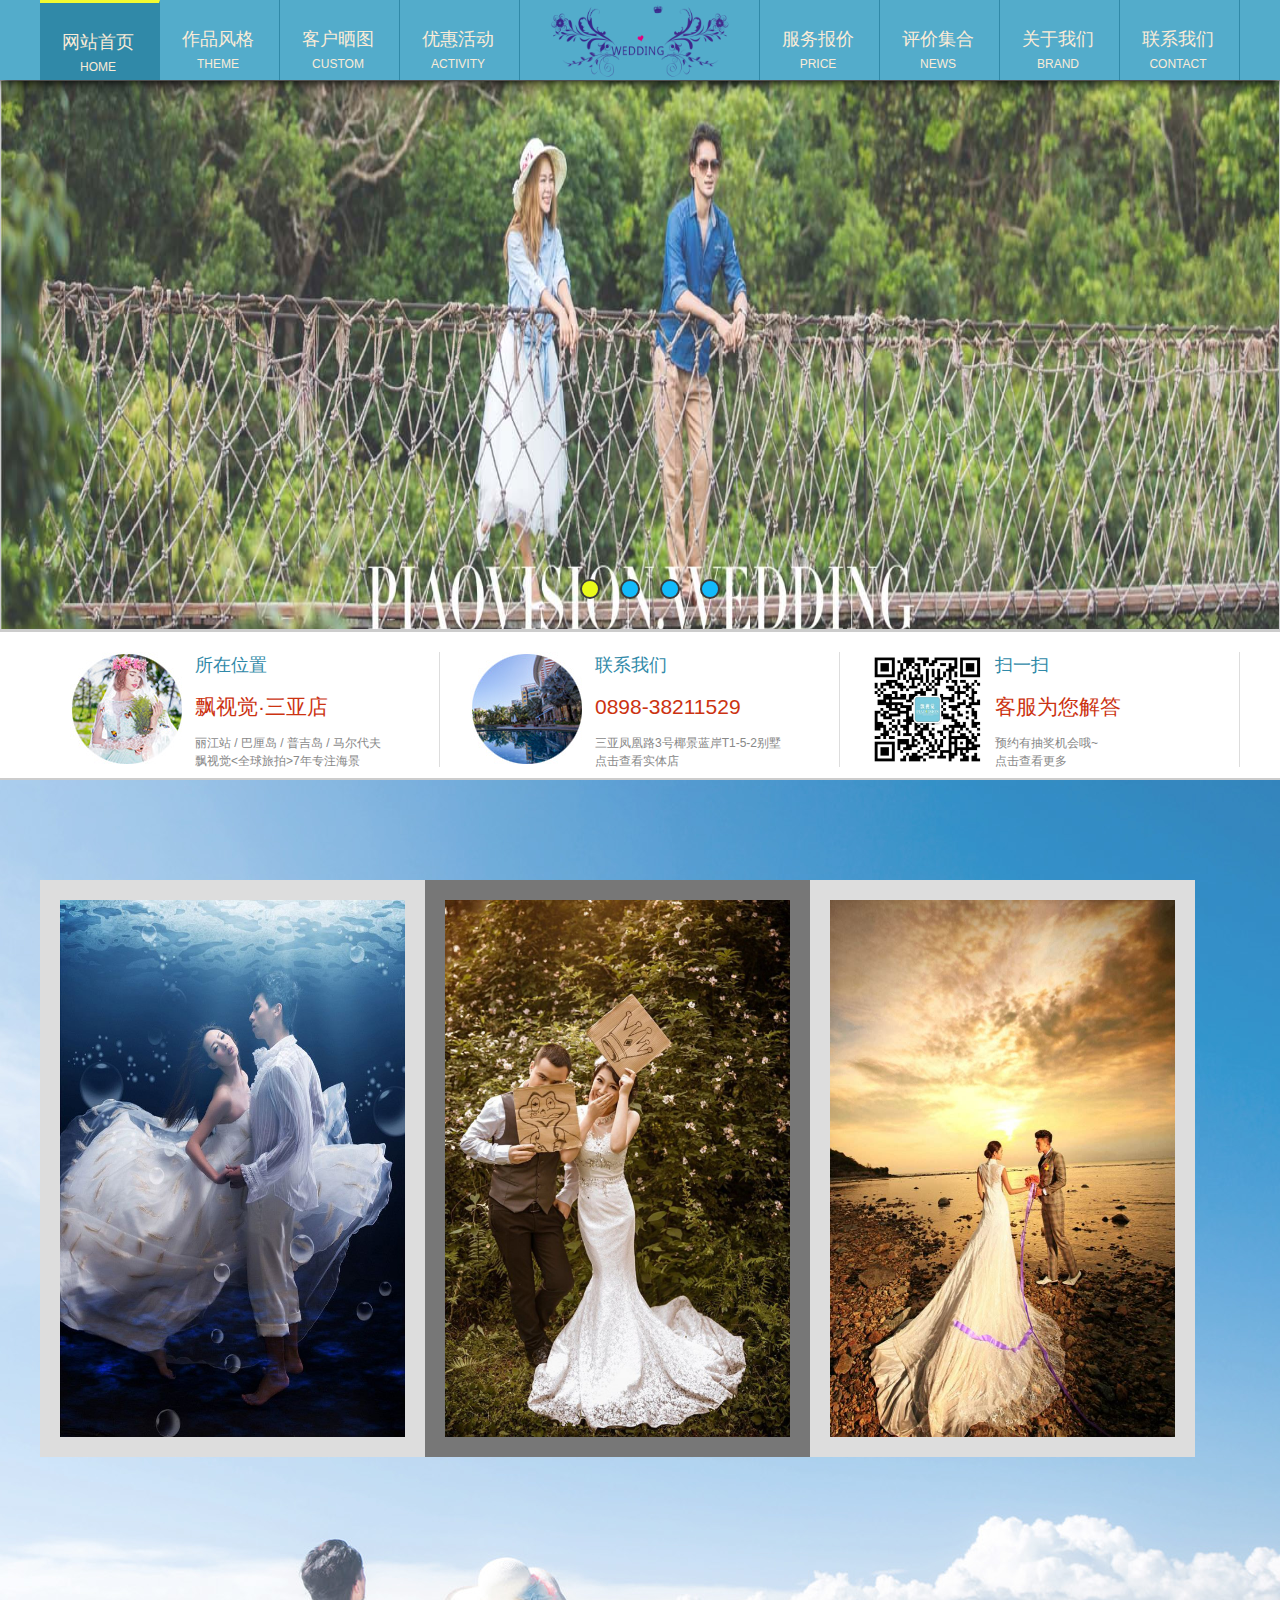
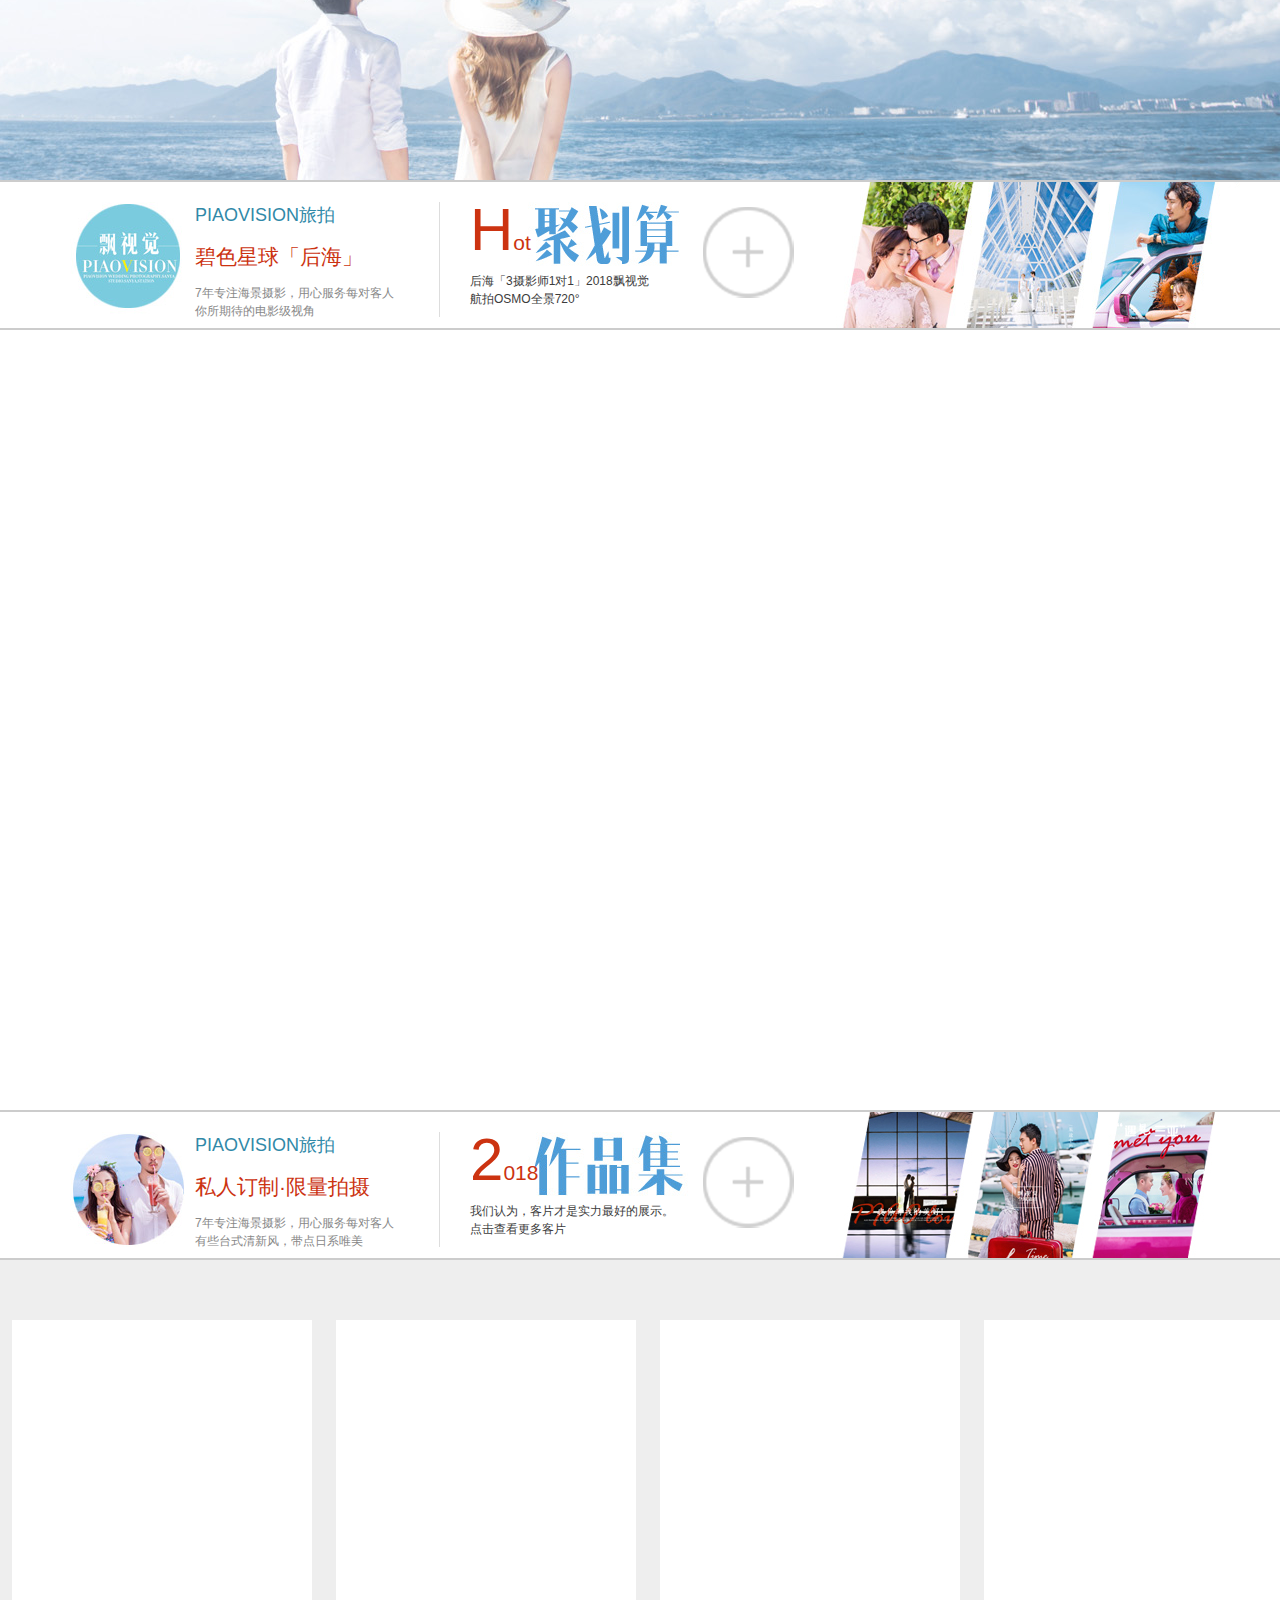
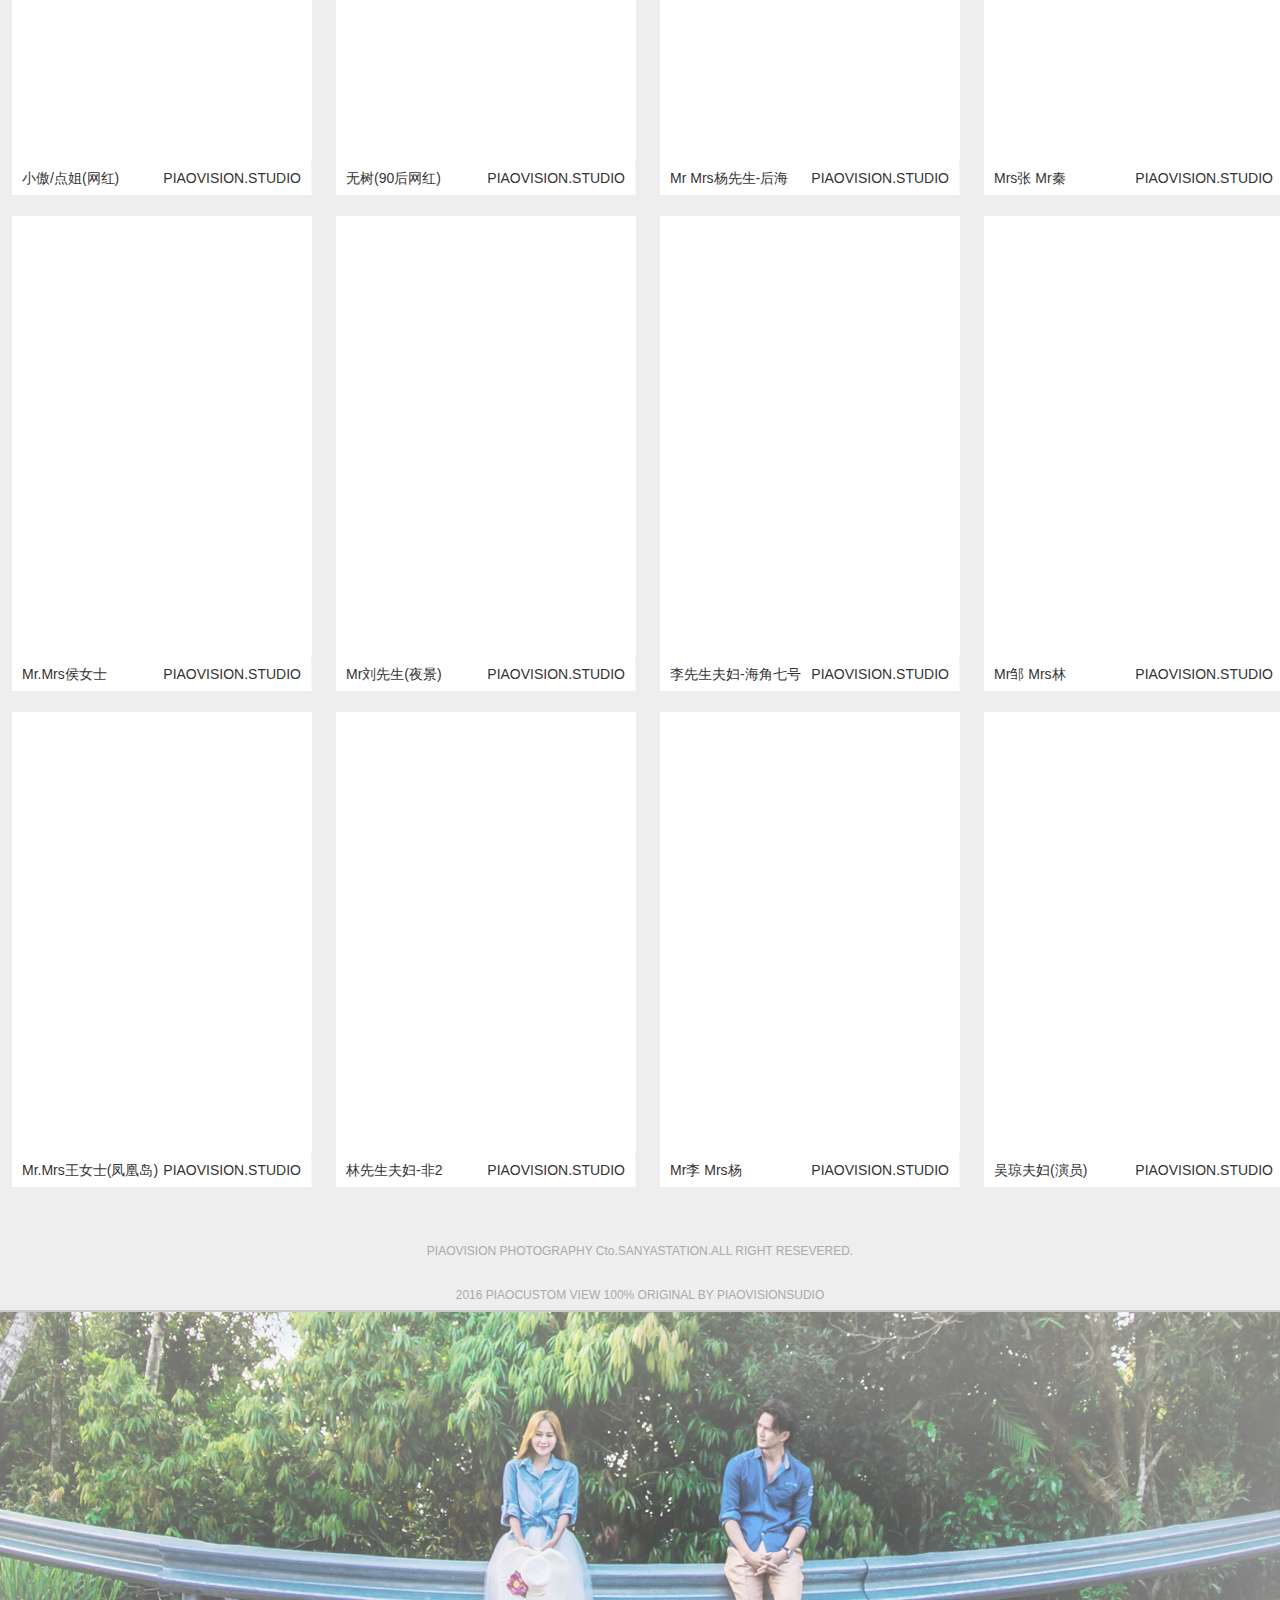
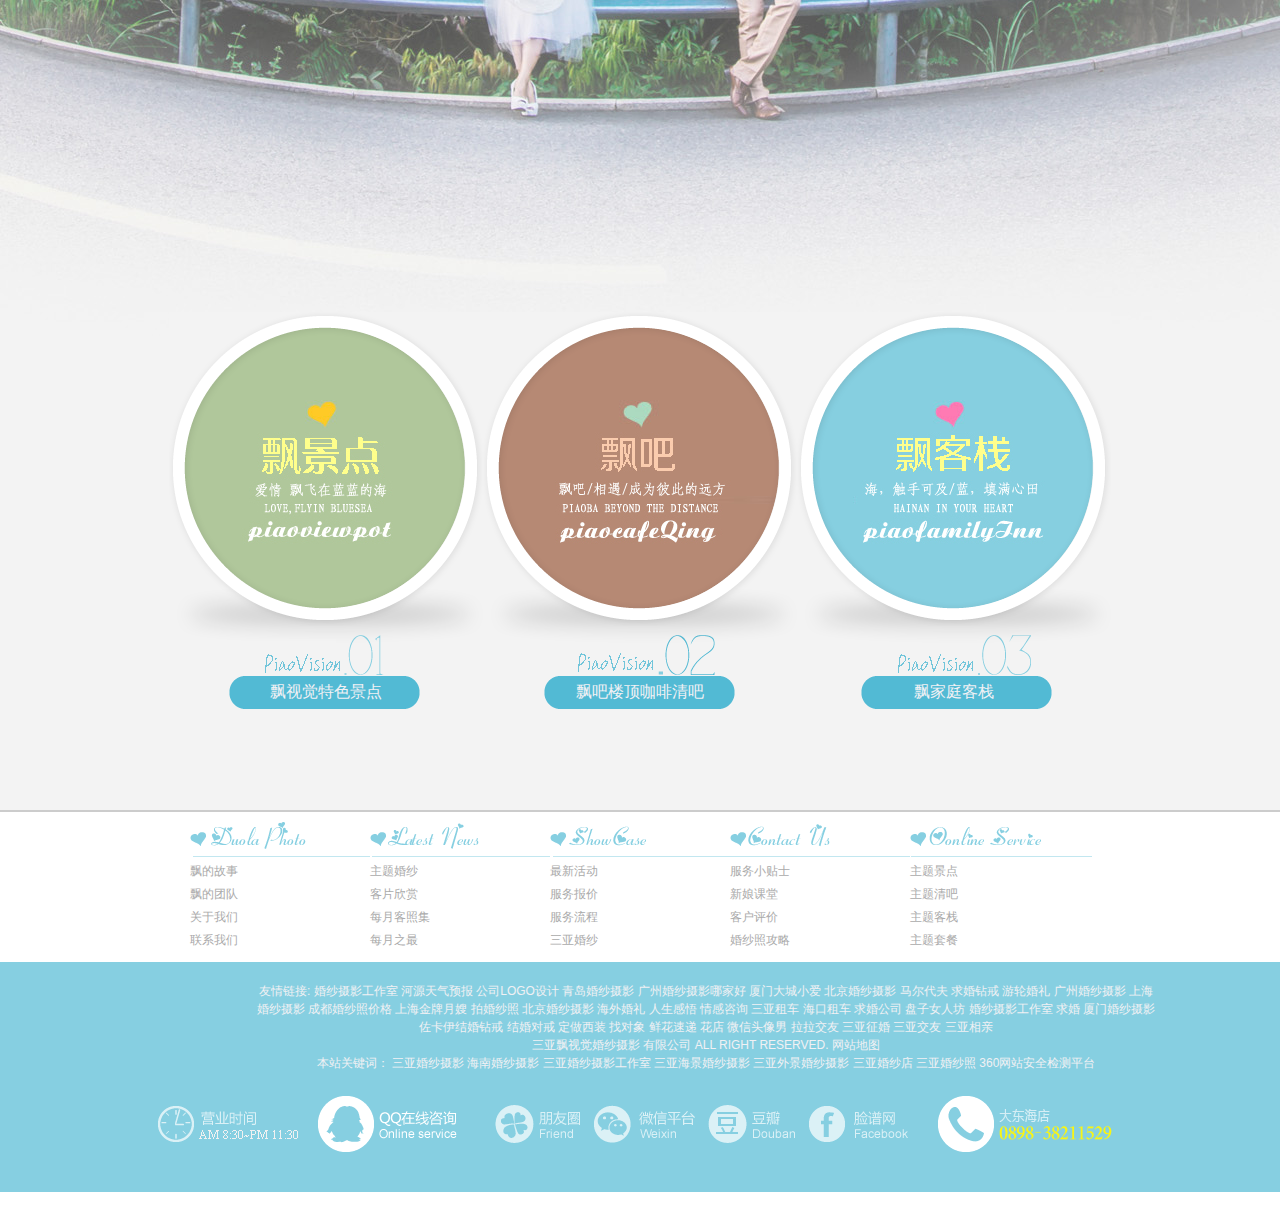
==== index.html @ 9358d90a "三人集合" ====
<!DOCTYPE html>
<html lang="en">
<head>
    <meta charset="UTF-8">
    <title>网站首页</title>
    <link rel="stylesheet" href="css/base.css">
    <link rel="stylesheet" href="css/index.css">
    <script src="js/jquery-3.3.1.js"></script>
    <script src="js/index.js"></script>
    <script src="js/lazyLoad.js"></script>
</head>
<body>
<!--头部（吸顶导航栏和logo）-->
<div class="head">
    <!--logo-->
    <div class="logo">
        <a href="index.html"><img src="images/logo.png" alt=""></a>
    </div>
    <div class="gudinig"></div>
    <!--d导航栏-->
    <div class="nav">
        <ul>
            <li class="on">
                <a href="#">网站首页<span>HOME</span></a>
            </li>
            <li><a href="product-index.html">作品风格<span>THEME</span></a>

                <div class="sec">
                    <ol>
                        <li><a href="#"><img src="images/sec/1.jpg"></a></li>
                        <li><a href="#"><img src="images/sec/2.jpg"/></a></li>
                        <li><a href="#"><img src="images/sec/3.jpg"/></a></li>
                        <li><a href="#"><img src="images/sec/4.jpg"/></a></li>
                    </ol>
                </div>
            </li>
            <li><a href="costom.html">客户晒图<span>CUSTOM</span></a>

                <div class="sec">
                    <ol>
                        <li><a href="#"><img src="images/sec/5.jpg"/></a></li>
                        <li><a href="#"><img src="images/sec/6.jpg"/></a></li>
                        <li><a href="#"><img src="images/sec/7.jpg"/></a></li>
                        <li><a href="#"><img src="images/sec/8.jpg"/></a></li>
                    </ol>
                </div>
            </li>
            <li><a href="onSale.html">优惠活动<span>ACTIVITY</span></a>

                <div class="sec">
                    <ol>
                        <li><a href="#"><img src="images/sec/9.jpg"/></a></li>
                        <li><a href="#"><img src="images/sec/10.jpg"/></a></li>
                        <li><a href="#"><img src="images/sec/11.jpg"/></a></li>
                        <li><a href="#"><img src="images/sec/12.jpg"/></a></li>
                    </ol>
                </div>
            </li>
            <li class="no"></li>
            <li class="no"></li>
            <li><a href="#">服务报价<span>PRICE</span></a>

                <div class="sec">
                    <ol>
                        <li><a href="#"><img src="images/sec/13.jpg"/></a></li>
                        <li><a href="#"><img src="images/sec/14.jpg"/></a></li>
                        <li><a href="#"><img src="images/sec/15.jpg"/></a></li>
                        <li><a href="#"><img src="images/sec/16.jpg"/></a></li>
                    </ol>
                </div>
            </li>
            <li><a href="evaluate.html">评价集合<span>NEWS</span></a>

                <div class="sec">
                    <ol>
                        <li><a href="#"><img src="images/sec/17.jpg"/></a></li>
                        <li><a href="#"><img src="images/sec/18.jpg"/></a></li>
                        <li><a href="#"><img src="images/sec/19.jpg"/></a></li>
                        <li><a href="#"><img src="images/sec/20.jpg"/></a></li>
                    </ol>
                </div>
            </li>
            <li><a href="#">关于我们<span>BRAND</span></a>

                <div class="sec">
                    <ol>
                        <li><a href="#"><img src="images/sec/21.jpg"/></a></li>
                        <li><a href="#"><img src="images/sec/22.jpg"/></a></li>
                        <li><a href="#"><img src="images/sec/23.jpg"/></a></li>
                        <li><a href="#"><img src="images/sec/24.jpg"/></a></li>
                    </ol>
                </div>
            </li>
            <li><a href="callUs.html">联系我们<span>CONTACT</span></a>

                <div class="sec">
                    <ol>
                        <li><a href="#"><img src="images/sec/25.jpg"/></a></li>
                        <li><a href="#"><img src="images/sec/26.jpg"/></a></li>
                        <li><a href="#"><img src="images/sec/27.jpg"/></a></li>
                        <li><a href="#"><img src="images/sec/28.jpg"/></a></li>
                    </ol>
                </div>
            </li>
        </ul>
    </div>
</div>
<!--占位的-->
<div class="header">

</div>
<!--主体-->
<div class="centent">
    <!--轮播图-->
    <div class="banner">
        <p>
            <span class="left">&lt;</span>
            <span class="right">&gt;</span>
        </p>
        <ol>
            <li class="active"></li>
            <li></li>
            <li></li>
            <li></li>
        </ol>
        <ul>
            <li><img src="images/banner/banner-01.jpg"/></li>
            <li><img src="images/banner/banner02.jpg"/></li>
            <li><img src="images/banner/banner-03.jpg"/></li>
            <li><img src="images/banner/banner04.jpg"/></li>
            <li><img src="images/banner/banner-01.jpg"/></li>
        </ul>
    </div>

    <!--location店面信息-->
    <div class="achead">
    <ul>
        <li>
            <a href="#">
                <img src="images/place.jpg">
            </a>
            <h4>所在位置</h4>
            <p>飘视觉·三亚店</p>
            <span>丽江站 / 巴厘岛 / 普吉岛 / 马尔代夫</span>
            <span>飘视觉&lt;全球旅拍&gt;7年专注海景</span>
        </li>
        <li>
            <a href="#">
                <img src="images/dianmian115.jpg">
            </a>
            <h4>联系我们</h4>
            <p>0898-38211529</p>
            <span>三亚凤凰路3号椰景蓝岸T1-5-2别墅</span>
            <span>点击查看实体店</span>
        </li>
        <li>
            <a href="#">
                <img src="images/yangyang.png">
            </a>
            <h4>扫一扫</h4>
            <p>客服为您解答</p>
            <span>预约有抽奖机会哦~</span>
            <span>点击查看更多</span>
        </li>
    </ul>
</div>
    <!--大背景图 + 三张导航图-->
    <div class="sky-bg">
        <div class="over-sky">
            <ul class="ul-sky">
                <li class="l1">
                    <a href="#">
                        <div class="sky-title">
                            <h3>海洋世界</h3>
                        </div>
                        <img class="dark" src="images/dark.png">
                        <img class="light" src="images/cover-sky04.jpg">
                    </a>
                </li>
                <li class="l2">
                    <a href="#">
                        <div class="sky-title">
                            <h3>田园风光</h3>
                        </div>
                        <img class="dark" src="images/dark.png">
                        <img class="light" src="images/cover-sky02.jpg">
                    </a>
                </li>
                <li class="l1">
                    <a href="#">
                        <div class="sky-title">
                            <h3>浪漫日落</h3>
                        </div>
                        <img class="dark" src="images/dark.png">
                        <img class="light" src="images/cover-sky03.jpg">
                    </a>
                </li>
            </ul>
        </div>
    </div>
    <!--聚划算-->
    <div class="achead">
        <ul style="background: url(images/kpmore2.jpg)  no-repeat right;">
            <li>
                <a href="">
                    <img src="images/logo.jpg">
                </a>
                <h4>PIAOVISION旅拍</h4>
                <p>碧色星球「后海」</p>
                <span>7年专注海景摄影，用心服务每对客人</span>
                <span>你所期待的电影级视角</span>
            </li>
            <div class="kpli">
                <a href="#"><img src="images/kpicon.png"></a>
                <p style="width:250px;height: 70px; background:url(images/huasuan.jpg) no-repeat right; ">H<i>ot</i></p>
                <span>后海「3摄影师1对1」2018飘视觉</span><br>
                <span>航拍OSMO全景720°</span>
            </div>
        </ul>
    </div>
    <!--video-->
    <div class="video_wrap">
        <div class="container">
            <video
                src="video/video.mp4"
                muted autoplay="autoplay" loop >
            </video>

        </div>
        <div class="video-content">
            <div class="link">
                <a href="">2018震撼发布</a>
                <a href="">送航拍3摄影师</a>
            </div>
            <p class="info">TIP: 无法正常浏览请切换(浏览器急速模式)</p>
        </div>
    </div>
    <!--作品集-->
    <div class="achead">
        <ul style="background: url(images/kpmore.jpg)  no-repeat right;">
            <li>
                <a href="">
                    <img src="images/dingzhi115.jpg">
                </a>
                <h4>PIAOVISION旅拍</h4>
                <p>私人订制·限量拍摄</p>
                <span>7年专注海景摄影，用心服务每对客人</span>
                <span>有些台式清新风，带点日系唯美</span>
            </li>
            <div class="kpli">
                <a href="#"><img src="images/kpicon.png"></a>
                <p style="width:250px;height: 70px; background:url(images/yangpianji.jpg) no-repeat right; ">2<i>018</i>
                </p>
                <span>我们认为，客片才是实力最好的展示。</span><br>
                <span>点击查看更多客片</span>
            </div>
        </ul>
    </div>
    <!--照片浏览-->
    <div class="kbig-bg">
        <div class="kbig-wrap">
            <ul class="kbig-ul">
                <li>
                    <div class="kbig-bg-title">
                        <h3>小傲/点姐(网红)</h3>
                        <h2>2018-11-24 客片</h2>
                    </div>
                    <a href="#"><img src="images/dark.png" class="dask"/></a>
                    <a href="#"><img src="images/kbig-bg/loading.png" data-img="images/kbig-bg/1.jpg" class="lazyload"/></a>
                    <p>
                        <a href="#">小傲/点姐(网红) <i>PIAOVISION.STUDIO</i></a>
                    </p>
                </li>
                <li>
                    <div class="kbig-bg-title">
                        <h3>无树(90后网红)</h3>
                        <h2>2018-11-22 客片</h2>
                    </div>
                    <a href="#"><img src="images/dark.png" class="dask"/></a>
                    <a href="#"><img src="images/kbig-bg/loading.png" data-img="images/kbig-bg/2.jpg" class="lazyload"/></a>
                    <p>
                        <a href="#">无树(90后网红) <i>PIAOVISION.STUDIO</i></a>
                    </p>
                </li>
                <li>
                    <div class="kbig-bg-title">
                        <h3>Mr Mrs杨先生-后海</h3>
                        <h2>2018-11-15 客片</h2>
                    </div>
                    <a href="#"><img src="images/dark.png" class="dask"/></a>
                    <a href="#"><img src="images/kbig-bg/loading.png" data-img="images/kbig-bg/3.jpg" class="lazyload"/></a>
                    <p>
                        <a href="#">Mr Mrs杨先生-后海 <i>PIAOVISION.STUDIO</i></a>
                    </p>
                </li>
                <li>
                    <div class="kbig-bg-title">
                        <h3>Mrs张 Mr秦</h3>
                        <h2>2018-11-10 客片</h2>
                    </div>
                    <a href="#"><img src="images/dark.png" class="dask"/></a>
                    <a href="#"><img src="images/kbig-bg/loading.png" data-img="images/kbig-bg/4.jpg" class="lazyload"/></a>
                    <p>
                        <a href="#">Mrs张 Mr秦 <i>PIAOVISION.STUDIO</i></a>
                    </p>
                </li>
                <li>
                    <div class="kbig-bg-title">
                        <h3>Mr.Mrs侯女士</h3>
                        <h2>2018-11-04 客片</h2>
                    </div>
                    <a href="#"><img src="images/dark.png" class="dask"/></a>
                    <a href="#"><img src="images/kbig-bg/loading.png" data-img="images/kbig-bg/5.jpg" class="lazyload"/></a>
                    <p>
                        <a href="#">Mr.Mrs侯女士 <i>PIAOVISION.STUDIO</i></a>
                    </p>
                </li>
                <li>
                    <div class="kbig-bg-title">
                        <h3>Mr刘先生(夜景)</h3>
                        <h2>2018-11-02 客片</h2>
                    </div>
                    <a href="#"><img src="images/dark.png" class="dask"/></a>
                    <a href="#"><img src="images/kbig-bg/loading.png" data-img="images/kbig-bg/6.jpg" class="lazyload"/></a>
                    <p>
                        <a href="#">Mr刘先生(夜景) <i>PIAOVISION.STUDIO</i></a>
                    </p>
                </li>
                <li>
                    <div class="kbig-bg-title">
                        <h3>李先生夫妇-海角七号</h3>
                        <h2>2018-10-24 客片</h2>
                    </div>
                    <a href="#"><img src="images/dark.png" class="dask"/></a>
                    <a href="#"><img src="images/kbig-bg/loading.png" data-img="images/kbig-bg/7.jpg" class="lazyload"/></a>
                    <p>
                        <a href="#">李先生夫妇-海角七号 <i>PIAOVISION.STUDIO</i></a>
                    </p>
                </li>
                <li>
                    <div class="kbig-bg-title">
                        <h3>Mr邹 Mrs林</h3>
                        <h2>2018-11-20 客片</h2>
                    </div>
                    <a href="#"><img src="images/dark.png" class="dask"/></a>
                    <a href="#"><img src="images/kbig-bg/loading.png" data-img="images/kbig-bg/8.jpg" class="lazyload"/></a>
                    <p>
                        <a href="#">Mr邹 Mrs林 <i>PIAOVISION.STUDIO</i></a>
                    </p>
                </li>
                <li>
                    <div class="kbig-bg-title">
                        <h3>Mr.Mrs王女士(凤凰岛)</h3>
                        <h2>2018-11-10 客片</h2>
                    </div>
                    <a href="#"><img src="images/dark.png" class="dask"/></a>
                    <a href="#"><img src="images/kbig-bg/loading.png" data-img="images/kbig-bg/9.jpg" class="lazyload"/></a>
                    <p>
                        <a href="#">Mr.Mrs王女士(凤凰岛) <i>PIAOVISION.STUDIO</i></a>
                    </p>
                </li>
                <li>
                    <div class="kbig-bg-title">
                        <h3>林先生夫妇-非2</h3>
                        <h2>2018-09-24 客片</h2>
                    </div>
                    <a href="#"><img src="images/dark.png" class="dask"/></a>
                    <a href="#"><img src="images/kbig-bg/loading.png" data-img="images/kbig-bg/10.jpg"
                                     class="lazyload"/></a>
                    <p>
                        <a href="#">林先生夫妇-非2 <i>PIAOVISION.STUDIO</i></a>
                    </p>
                </li>
                <li>
                    <div class="kbig-bg-title">
                        <h3>Mr李 Mrs杨</h3>
                        <h2>2018-09-21 客片</h2>
                    </div>
                    <a href="#"><img src="images/dark.png" class="dask"/></a>
                    <a href="#"><img src="images/kbig-bg/loading.png" data-img="images/kbig-bg/11.jpg"
                                     class="lazyload"/></a>
                    <p>
                        <a href="#">Mr李 Mrs杨 <i>PIAOVISION.STUDIO</i></a>
                    </p>
                </li>
                <li>
                    <div class="kbig-bg-title">
                        <h3>吴琼夫妇(演员)</h3>
                        <h2>2018-11-14 客片</h2>
                    </div>
                    <a href="#"><img src="images/dark.png" class="dask"/></a>
                    <a href="#"><img src="images/kbig-bg/loading.png" data-img="images/kbig-bg/12.jpg"
                                     class="lazyload"/></a>
                    <p>
                        <a href="#">吴琼夫妇(演员) <i>PIAOVISION.STUDIO</i></a>
                    </p>
                </li>
            </ul>

        </div>
        <p class="kpbottom" style="margin-top:30px;">PIAOVISION PHOTOGRAPHY Cto.SANYASTATION.ALL RIGHT RESEVERED.</p>
        <br>
        <p class="kpbottom">2016 PIAOCUSTOM VIEW 100% ORIGINAL BY PIAOVISIONSUDIO</p>
    </div>
    <!--飘动画-->
    <div class="piao-active">
        <div class="Vblock">
            <div class="Vblock2">
                <a href="#">
                    <img class="vimg" src="images/piao/piao1.jpg">
                    <h5 class="piaoA"></h5>
                    <h3>飘视觉特色景点</h3>
                </a>
            </div>
            <div class="Vblock2">
                <a href="#">
                    <img class="vimg" src="images/piao/piao2.jpg">
                    <h5 class="piaoB"></h5>
                    <h3>飘吧楼顶咖啡清吧</h3>
                </a>
            </div>
            <div class="Vblock2">
                <a href="#">
                    <img class="vimg" src="images/piao/piao3.jpg">
                    <h5 class="piaoC"></h5>
                    <h3>飘家庭客栈</h3>
                </a>
            </div>
        </div>
    </div>
</div>
<!--footer-->
<div class="footer">
    <!--底部连接-->
    <ul>
        <li><a href="#"><img src="images/bomtit_r1_c1.png"/> </a>
            <ol>
                <li><a href="#">飘的故事</a></li>
                <li><a href="#">飘的团队</a></li>
                <li><a href="#">关于我们</a></li>
                <li><a href="#">联系我们</a></li>
            </ol>
        </li>
        <li><a href="#"><img src="images/bomtit_r1_c4.png"/> </a>
            <ol>
                <li><a href="#">主题婚纱</a></li>
                <li><a href="#">客片欣赏</a></li>
                <li><a href="#">每月客照集</a></li>
                <li><a href="#">每月之最</a></li>
            </ol>
        </li>
        <li><a href="#"><img src="images/bomtit_r1_c10.png"/></a>
            <ol>
                <li><a href="#">最新活动</a></li>
                <li><a href="#">服务报价</a></li>
                <li><a href="#">服务流程</a></li>
                <li><a href="#">三亚婚纱</a></li>
            </ol>
        </li>
        <li><a href="#"><img src="images/bomtit_r1_c14.png"/></a>
            <ol>
                <li><a href="#">服务小贴士</a></li>
                <li><a href="#">新娘课堂</a></li>
                <li><a href="#">客户评价</a></li>
                <li><a href="#">婚纱照攻略</a></li>
            </ol>
        </li>
        <li><a href="#"><img src="images/bomtit_r1_c20.png"/></a>
            <ol>
                <li><a href="#">主题景点</a></li>
                <li><a href="#">主题清吧</a></li>
                <li><a href="#">主题客栈</a></li>
                <li><a href="#">主题套餐</a></li>
            </ol>
        </li>
    </ul>
    <!--版权-->
    <div class="copy">
        <div class="copyright">
            <p>
                友情链接:
                <a href='http://www.bjcshy.com/' target='_blank'>婚纱摄影工作室</a>

                <a href='http://heyuan.tianqi.com/' target='_blank'>河源天气预报</a>

                <a href='http://www.logobiaozhi.com' target='_blank'>公司LOGO设计</a>

                <a href='http://www.shengphoto.com/' target='_blank'>青岛婚纱摄影</a>

                <a href='http://www.mnls020.com' target='_blank'>广州婚纱摄影哪家好</a>

                <a href='http://www.xmdcxa.com' target='_blank'>厦门大城小爱</a>

                <a href='http://beijing.napai.cn/' target='_blank'>北京婚纱摄影</a>

                <a href='http://www.7jiaqi.com/' target='_blank'>马尔代夫</a>

                <a href='https://www.formyrose.com/' target='_blank'>求婚钻戒</a>

                <a href='https://cn.starcruises.com/' target='_blank'>游轮婚礼</a>

                <a href='http://gz.hunlimao.com' target='_blank'>广州婚纱摄影</a>

                <a href='http://www.milan-bride.com' target='_blank'>上海婚纱摄影</a>

                <a href='http://www.deyetown.com/' target='_blank'>成都婚纱照价格</a>

                <a href='http://www.sycare.cn' target='_blank'>上海金牌月嫂</a>

                <a href='http://www.hunliji.com' target='_blank'>拍婚纱照</a>

                <a href='http://www.shuijingzhilian.com.cn/' target='_blank'>北京婚纱摄影</a>

                <a href='http://www.ido99.cn' target='_blank'>海外婚礼</a>

                <a href='http://www.rsdyy.com/' target='_blank'>人生感悟</a>

                <a href='http://www.huazhen2008.com/' target='_blank'>情感咨询</a>

                <a href='http://www.song1688.cn/' target='_blank'>三亚租车</a>

                <a href='http://www.lmsl168.com/' target='_blank'>海口租车</a>

                <a href='http://www.tell520.com/' target='_blank'>求婚公司</a>

                <a href='http://www.panzi.cc' target='_blank'>盘子女人坊</a>

                <a href='http://www.bjcshy.com' target='_blank'>婚纱摄影工作室</a>

                <a href='https://romantic214.com' target='_blank'>求婚</a>

                <a href='http://www.dear5201314.com/' target='_blank'>厦门婚纱摄影</a>

                <a href='http://www.zocai.com/' target='_blank'>佐卡伊结婚钻戒</a>

                <a href='http://www.zbird.com/' target='_blank'>结婚对戒</a>

                <a href='http://www.lackeeden.com/' target='_blank'>定做西装</a>

                <a href='http://www.51xunai.cn/' target='_blank'>找对象</a>

                <a href='http://www.alihuahua.com' target='_blank'>鲜花速递</a>

                <a href='https://www.eduoduo.com.cn/' target='_blank'>花店</a>

                <a href='http://www.weixintouxiang.cn/' target='_blank'>微信头像男</a>

                <a href='http://www.15880.com/' target='_blank'>拉拉交友</a>

                <a href='http://www.zhenai.com/zhenghun' target='_blank'>三亚征婚</a>

                <a href='http://www.zhenai.com/jiaoyou' target='_blank'>三亚交友</a>

                <a href='http://city.zhenai.com' target='_blank'>三亚相亲</a>

                <br>

                <a href="http://www.piaovision.com">三亚飘视觉婚纱摄影</a>
                有限公司 ALL RIGHT RESERVED.
                <a href="/sitemap.html">网站地图</a>
                <br>
                本站关键词： <a href="/">三亚婚纱摄影</a>
                海南婚纱摄影 三亚婚纱摄影工作室
                <a href="/kepian/5819.html">三亚海景婚纱摄影</a>
                <a href="/kepian/5841.html">三亚外景婚纱摄影</a>
                <a href="/tips/5859.html">三亚婚纱店</a> 三亚婚纱照
                <a href="http://webscan.360.cn/index/checkwebsite/url/www.piaovision.com">360网站安全检测平台</a>

        </div>
        <div class="footer-Photo">
            <img src="images/banner.fw_r1_c2.png" alt="">
        </div>
    </div>
</div>
</body>
</html>
---- css/base.css ----
@charset "utf-8";
*{box-sizing: border-box;}
/*css 初始化 */
html, body, ul, li, ol, dl, dd, dt, p, h1, h2, h3, h4, h5, h6, form, fieldset, legend, img {
	margin: 0;
	padding: 0;
	font-style: normal;
}


fieldset, img, input, button {
	border: none;
	padding: 0;
	margin: 0;
	outline-style: none;
}

ul, ol {
	list-style: none;
}

input {
	padding-top: 0;
	padding-bottom: 0;
	font-family: "SimSun", "宋体";
}

select, input {
	vertical-align: middle;
}

select, input, textarea {
	font-size: 12px;
	margin: 0;
}
textarea {
	resize: none;
}

/*防止拖动*/
img {
	border: 0;
	vertical-align: middle;
}

/*  去掉图片低测默认的3像素空白缝隙*/
table {
	border-collapse: collapse;
}

body {
	font: 12px/1.5 tahoma,arial,'Hiragino Sans GB','\5b8b\4f53',sans-serif;
	color: #666;

}

.clearfix:before, .clearfix:after {
	content: "";
	display: table;
}

.clearfix:after {
	clear: both;
}

.clearfix {
	*zoom: 1; /*IE/7/6*/
}

a {
	color: #666;
	text-decoration: none;
}

a:hover {
	color: #f40;
}

h1, h2, h3, h4, h5, h6 {
	text-decoration: none;
	font-weight: normal;
	font-size: 100%;
}

s, i, em {
	font-style: normal;
	text-decoration: none;
}

.col-red {
	color: #C81623 !important;
}
body {
	color: #3C3C3C;
	background-color: #F1F1F4;
}

/*公共类*/
.w {
	/*版心 提取 */
	width: 1190px;
	margin: 0 auto;
}

.fl {
	float: left
}

.fr {
	float: right
}

.al {
	text-align: left
}

.ac {
	text-align: center
}

.ar {
	text-align: right
}

.hide {
	display: none
}
---- css/index.css ----
/*
主颜色：#53accb  蓝色
wicth：1520px
*/
body {
    width: 100%;
    height: 100%;
    background-size: cover;
    background-attachment: fixed;
    background: #ffffff;
    overflow-x: hidden;
}

/*
*头部样式和导航栏样式
*/
.header {
    width: 100%;
    height: 80px;
    display: none;
}

.head {
    width: 100%;
    height: 80px;
    position: relative;
    /*add*/
    z-index: 998;
}

.logo {
    position: fixed;
    left: 50%;
    transform: translateX(-50%);
    top: -60px;
}
.logo img{
    width: 180px;
    height: 200px;
}
.gudinig{
    position: fixed;
    left: 50%;
    transform: translateX(-50%);
    top: -60px;
    width: 180px;
    height: 200px;
}
.head .nav {
    width: 100%;
    height: 80px;
    background: #53accb;
    text-align: center;
    z-index: 1;
    -webkit-box-shadow: 0 2px 10px rgba(0, 0, 0, 1);
    -moz-box-shadow: 0 2px 10px rgba(0, 0, 0, 1);
    box-shadow: 0 2px 10px rgba(0, 0, 0, 1);
    color: #F1F1F4;
}

.nav ul {
    list-style: none;
    width: 1200px;
    height: 80px;
    margin: 0 auto;
}

.nav ul > li {
    width: 10%;
    height: 100%;
    float: left;
    line-height: 70px;
    font-size: 18px;
    border-right: 1px solid #3089a8;
}

/*.nav ul > li:nth-child(8) {
    border-right: none;
}*/

.nav ul > li:nth-child(5) {
    border-right: none;
}

.nav ul > li span {
    font-size: 12px;
    line-height: 0px;
    font-weight: normal;
    position: relative;
    top: -10px;
    display: block;
}

.nav ul>li a {
    color: antiquewhite;
    float: left;
    height: 56px;
    width: 116px;
    position: relative;
    padding-top: 4px;
}

/*鼠标移入导航栏样式*/
.on {
    border-top: 3px solid #f2fb31;
    background-color: #3089a8;
}

.sec {
    background: antiquewhite;
    position: absolute;
    left: 0;
    top: 80px;
    display: none;
    width: 100%;
    height: 120px;
}

.nav ol {
    text-align: center;
    position: relative;
}

.nav ol > li {
    float: left;
    width: 120px;
    height: 100px;
    position: relative;
    left: 50%;
    transform: translateX(-200%);
    top: 10px;
    border: 5px solid antiquewhite;
    overflow: hidden;
}

.nav ol > li img {
    width: 110px;
    height: 90px;
    /*transition: all 1s ;*/
    -webkit-transition: transform 0.4s;
    -o-transition: transform 0.4s;
    transition: transform 0.4s;
}

.nav ol > li img:hover {
    transform: scale(1.2);
}


/*
*baner(轮播图)
*/
.banner{
    width: 100%;
    height: 550px;
    border: 1px solid #CCCCCC;
    overflow: hidden;
    position: relative;
}
.banner ul{
    width: 500%;
    height: 100%;
    position: relative;
}
.banner ul>li{
    width: 20%;
    height: 100%;
    float: left;
}
.banner img{
    width: 100%;
    height: 550px;
}
.banner p{
    display: block;
    width: 80%;
    height: 120px;
    position: absolute;
    margin-left: 50%;
    left: -40%;
    top: 200px;
    color: white;
    font-size: 90px;
    line-height: 120px;
    z-index: 2;
}

.banner span{
    display: none;
    width: 120px;
    height: 120px;
    background: #333333;
    text-align: center;
    opacity: 0.6;
    transition: all 1s ;
    cursor: pointer;
}
.banner span:hover{
    opacity: 1;
}
.left{
    float: left;
}
.right{
    float: right;
}
.banner ol{
    position: absolute;
    margin-left: 50%;
    left: -80px;
    bottom: 30px;
    z-index: 2;
}
.banner ol>li{
    width: 20px;
    height: 20px;
    border-radius: 20px;
    border: 2px solid #3C3C3C;
    float: left;
    background: #13bbfb;
    margin-left: 20px;
    text-align: center;
    cursor: pointer;
}
.banner .active{
    background: #eafb1a;
}

/*
*sky-bg
*三张照片覆盖背景图
*/
.sky-bg{
    width: 100%;
    height: 1000px;
    background: url("../images/bg01.jpg") no-repeat bottom center;
}
.over-sky{
    width: 1200px;
    overflow: hidden;
    margin: 0 auto;
    padding-top: 100px;
}
.over-sky ul{
    width: 100%;
}
.over-sky ul>li{
    overflow: hidden;
    float: left;
    width: 385px;
    height: 577px;
    position: relative;
}
.over-sky .sky-title{
    position: absolute;
    z-index: 2;
    font-size: 26px;
    margin-left: 50%;
    left: -52px;
    margin-top: 60%;
    display: none;
}
.over-sky .dark{
    position: absolute;
    opacity: 0;
    transition: all 1.5s;
    text-align: center;
}
.over-sky .light{
    opacity: 1;
    transition: all 1s ;
}
.over-sky ul>li :hover .dark,.over-sky ul>li a:hover .sky-title{
    opacity: 1;
    display: inline-block;
    /*color: #3185fb;*/
    color: #CCCCCC;
}
/*.over-sky .light :hover {
    transform: scale(2);
}*/
/*.over-sky ul>li :hover .light{*/
    /*opacity: 0;*/
/*}*/
.l1{
    border: 20px solid #dddddd;
}
.l2{
    border: 20px solid #777777;
}
.over-sky img{
    width: 345px;
    height: 537px;
}

/*
*分割线
*/
.achead {
    height: 150px;
    background: #fff;
    border-bottom: 2px solid #ccc;
    border-top: 2px solid #ccc;
}
.achead ul {
    overflow: hidden;
    width: 1200px;
    height: 146px;
    margin: 0 auto;
}
.achead ul>li {
    float: left;
    height: 115px;
    width: 400px;
    margin: 20px 0px 20px 0px;
    padding: 0px 30px 0px 30px;
    border-right: 1px #ddd solid;
    overflow: hidden;
}
.achead ul>li a img{
    width: 115px;
    height: 115px;
    float: left;
    margin-right: 10px;
    opacity: 1;
    transition: all 1s ;
}
.achead .kpli a img{
    position: absolute;
    right: 0;
    opacity: 1;
    transition: all 1s ;
}
.achead ul>li img:hover,.achead .kpli a img:hover{
    opacity: 0.7;
}
.achead ul li h4 {
    display: block;
    color: #3089a8;
    font-size: 18px;
}
.achead ul p {
    line-height: 55px;
    color: #C31;
    font-size: 21px;
}
.achead ul li span {
    color: #888;
    display: block;
}

.kpli {
    position: relative;
    float: left;
    height: 110px;
    width: 358px;
    margin: 20px 0px 20px 0px;
    padding: 0px 30px 0px 30px;
    overflow: hidden;
}

.kpli p:first-letter{
    font-size: 60px;
}
/*
*vidoe
*/

.video_wrap {
    width: 100%;
    height: 780px;
}
.container {
    overflow: hidden;
    position: absolute;
    width: 100%;
    height: 780px;
    text-align: center;
}
.container video{
    width: 100%;
}
.video-content{
    text-align: center;
    margin-left: 50%;
    left: -155px;
    width: 310px;
    z-index: 2;
    position: relative;
    display: inline-block;
    top: 50%;
    transform: translateY(-50%);
}
.link{
    margin-top: 500px;
}
.link a{
    border: 2px solid rgba(255,255,255,0.20);
    border-radius: 61px;
    font-size: 12px;
    color: #FFFFFF;
    letter-spacing: 1px;
    padding: 10px 25px;
    display: inline-block;
    margin-right: 15px;
}
.info {
    color: rgba(255,255,255,0.5);
    font-size: 12px;
    margin-top: 10px;
    text-align: center;
}
/*
*kbig-bg 作品集
*/
.kbig-bg{
    width: 100%;
    background: #eeeeee;
    border-bottom: 2px solid #CCCCCC;
}
.kbig-wrap{
    margin: 0 auto;
    width: 1300px;
    height: 1550px;
}
.kbig-ul{
    padding-top: 50px;
    width: 100%;
}
.kbig-ul>li{
    float: left;
    width: 300px;
    height: 476px;
    margin: 10px 12px;
    position: relative;
}
.kbig-ul>li img{
    width: 300px;
    height: 440px;
}
.kbig-ul>li p{
    width: 300px;
    height: 36px;
    display: inline-block;
    line-height: 36px;
    font-size: 14px;
    overflow: hidden;
    padding: 0px 10px 0px 10px;
    border-right: 1px #eee dotted;
    border-bottom: 1px #eee solid;
    background: #ffffff;

}
.kbig-ul>li a{
    color: #333333;
}
.kbig-ul>li a:hover{
    color: #13bbfb;
}
.kbig-ul>li a i:hover{
    color: #999999;
}
.kbig-ul>li i{
    float: right;
}
.kbig-bg ul>li .dask{
    position: absolute;
    opacity: 0;
    transition: all 1.5s ;
    text-align: center;
}
.kbig-ul .kbig-bg-title{
    position: absolute;
    z-index: 2;
    font-size: 24px;
    text-align: center;
    left: 20%;
    margin-top: 70%;
    display: none;
}.kbig-ul .kbig-bg-title h3{
     font-size: 18px;
 }
.kbig-bg ul>li:hover .dask,.kbig-ul :hover .kbig-bg-title{
    opacity: 0.7;
    display: inline-block;
    /*color: #3185fb;*/
    color: #CCCCCC;
}
.kpbottom {
    width: 800px;
    line-height: 22px;
    height: 26px;
    font-size: 12px;
    color: #aaa;
    margin: 0 auto;
    text-align: center;
}

/*
*飘动画
*/
.piao-active{
    background: url("../images/acbg3.jpg")no-repeat center top #F3F3F3;
    width: 100%;
    height: 1100px;
    border-bottom: 2px solid #CCCCCC;
}
.Vblock{
    margin: 0 auto;
    width: 942px;
    height: 100%;
}
.Vblock2{
    width: 314px;
    height: 397px;
    float: left;
    padding: 600px 25px 40px 0px;
}
.Vblock2 a{
    width: 314px;
    height: 397px;
    display: block;
    position: relative;
    overflow: hidden;
}
.piao-active .Vblock2 .vimg{
    position: absolute;
    top: 0;
    transition: all 0.8s;
}
.piao-active .Vblock2 :hover .vimg{
    top: -300px;
}
.piao-active h5{
    position: absolute;
    left: 0px;
    top: 0px;
    width: 314px;
    height: 397px;
    z-index: 3;
}
.piaoA{
     background: url(../images/piao/Vblock2_a.png) no-repeat;
 }
.piaoB{
    background: url(../images/piao/Vblock2_b.png) no-repeat;
}
.piaoC{
    background: url(../images/piao/Vblock2_c.png) no-repeat;
}
.piao-active h3{
    position: absolute;
    left: 0px;
    top: 368px;
    width: 314px;
    font-size: 16px;
    z-index: 4;
    text-align: center;
}
.piao-active a:hover{
    color: #f2fb31;
}
/*
*底部样式
*/
.footer{
    padding-top: 10px;
    width: 100%;
    height: 400px;
}

.footer ul {
    margin: 0 auto;
    width: 900px;
    height: 120px;
}

.footer ul>li {
    float: left;
    width: 20%;
}

.footer ul>li ol>li{
    padding-top: 5px;
}
.footer ul>li ol>li a{
    color: #aaa;
}
.footer a:hover{
    color: #333;
}
/*
*底部版权
*/
.copy{
    margin-top: 20px;
    width: 100%;
    height: 230px;
    background: #86CFE1;
}
.copyright{
    margin-left: 20%;
    padding-top: 20px;
    text-align: center;
    width: 900px;
    height: 130px;
}
.copyright p,a{
    color: #F1F1F4;
}
.copyright a:hover{
    color: #f2fb31;
}
.footer-Photo{
    width: 100%;
    text-align: center;
}
.footer-Photo img{
    height: 64px;
}
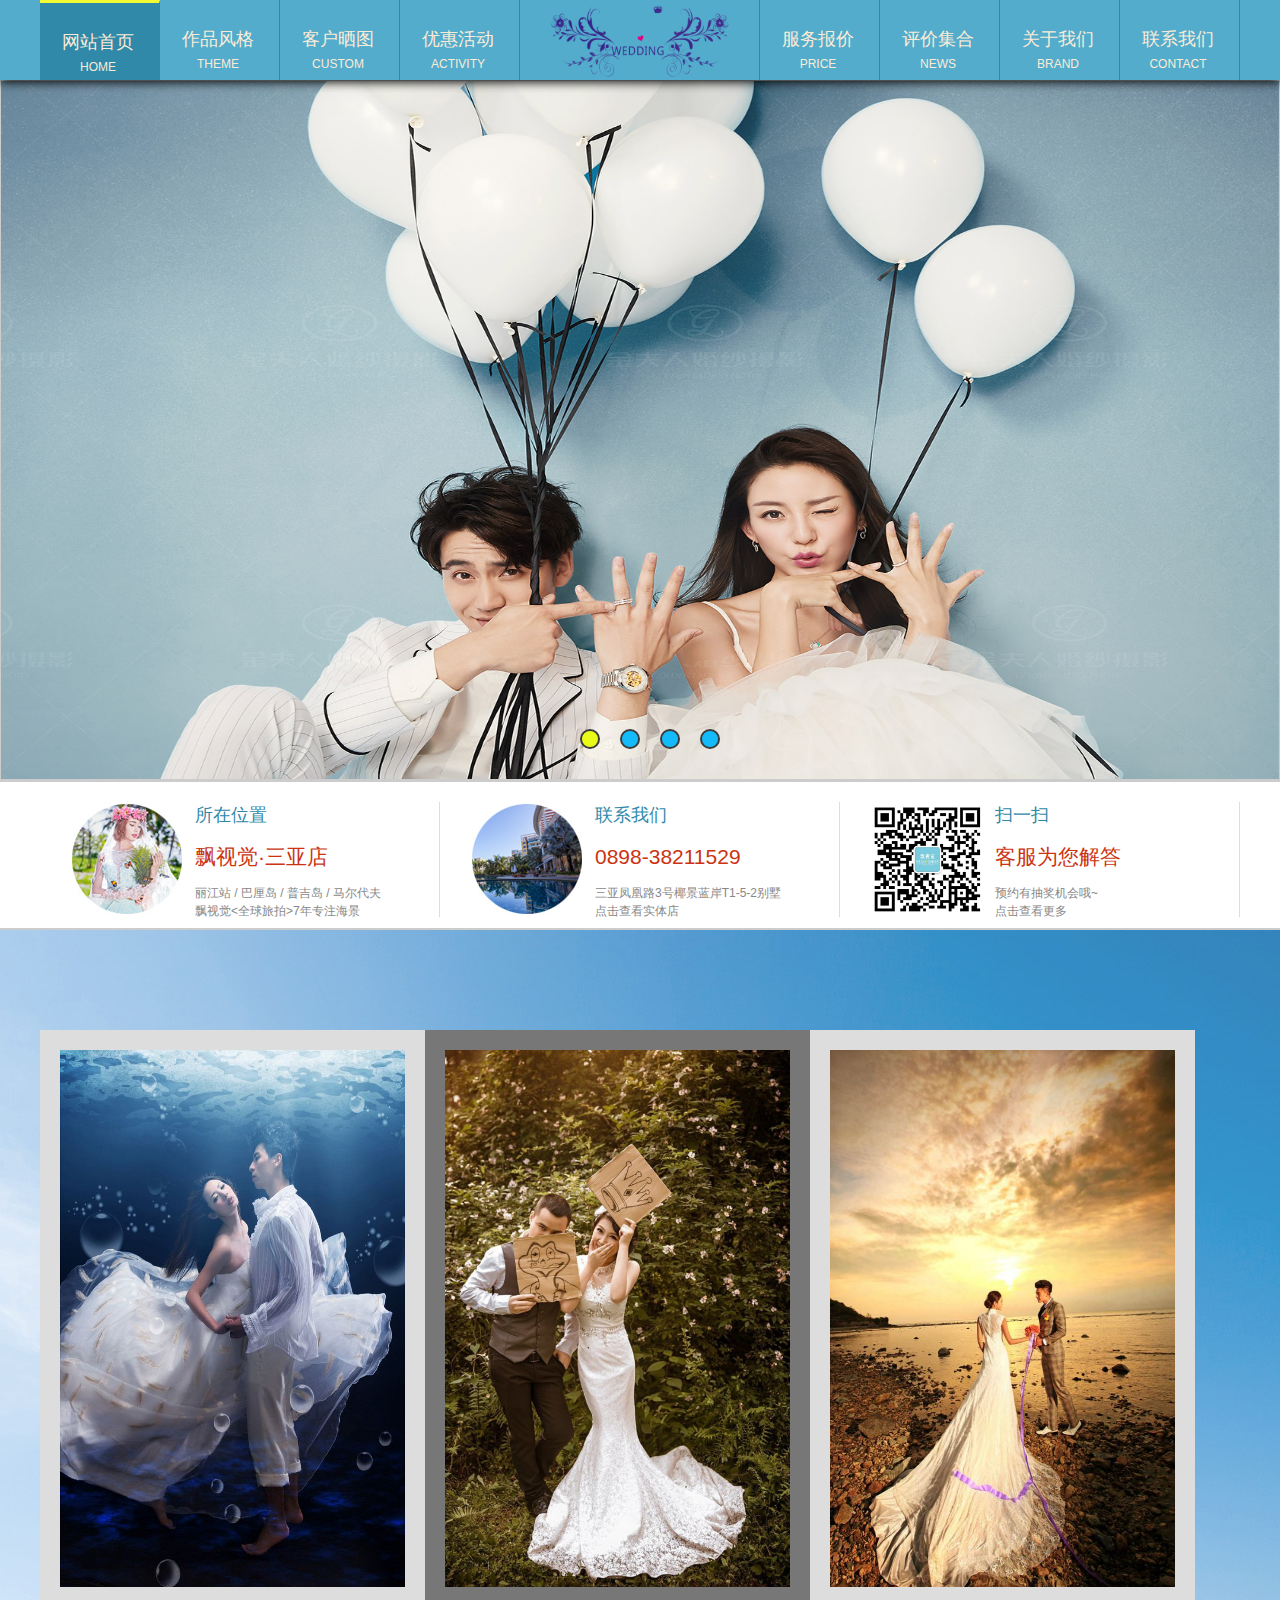
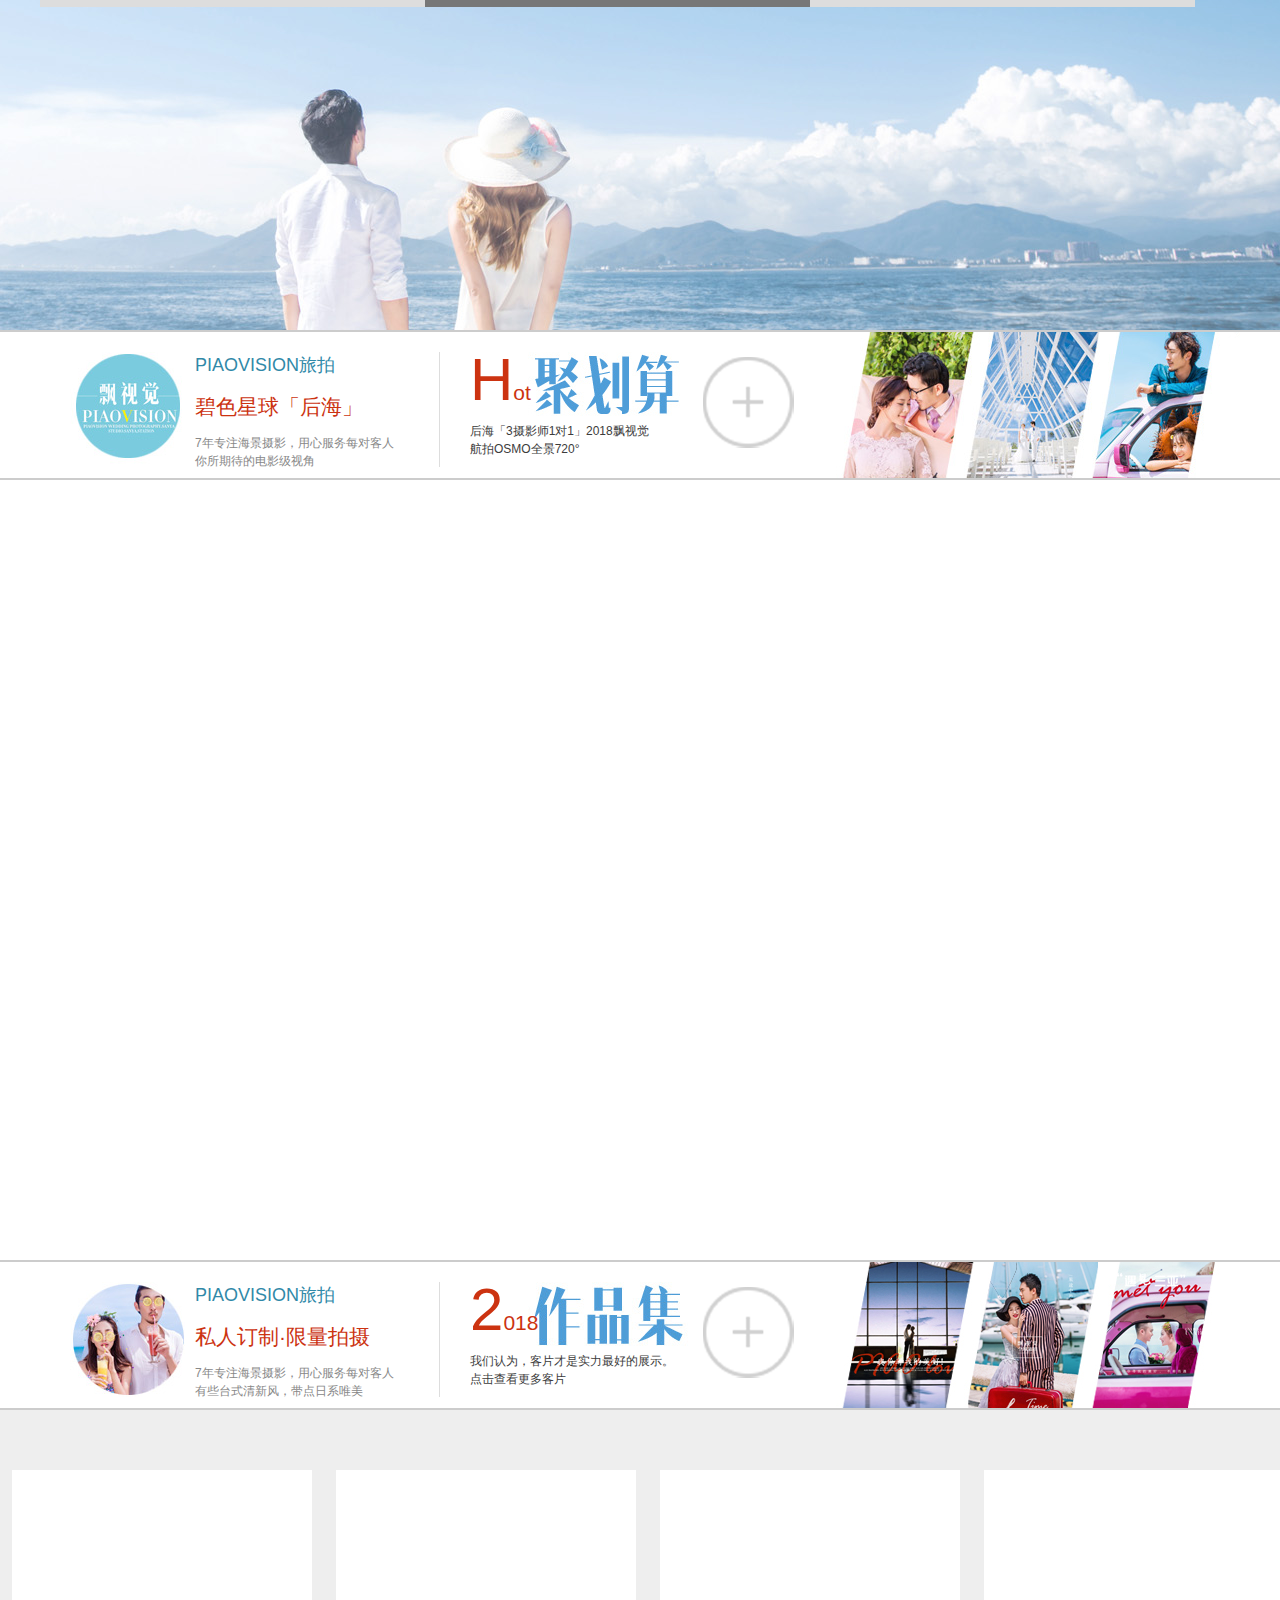
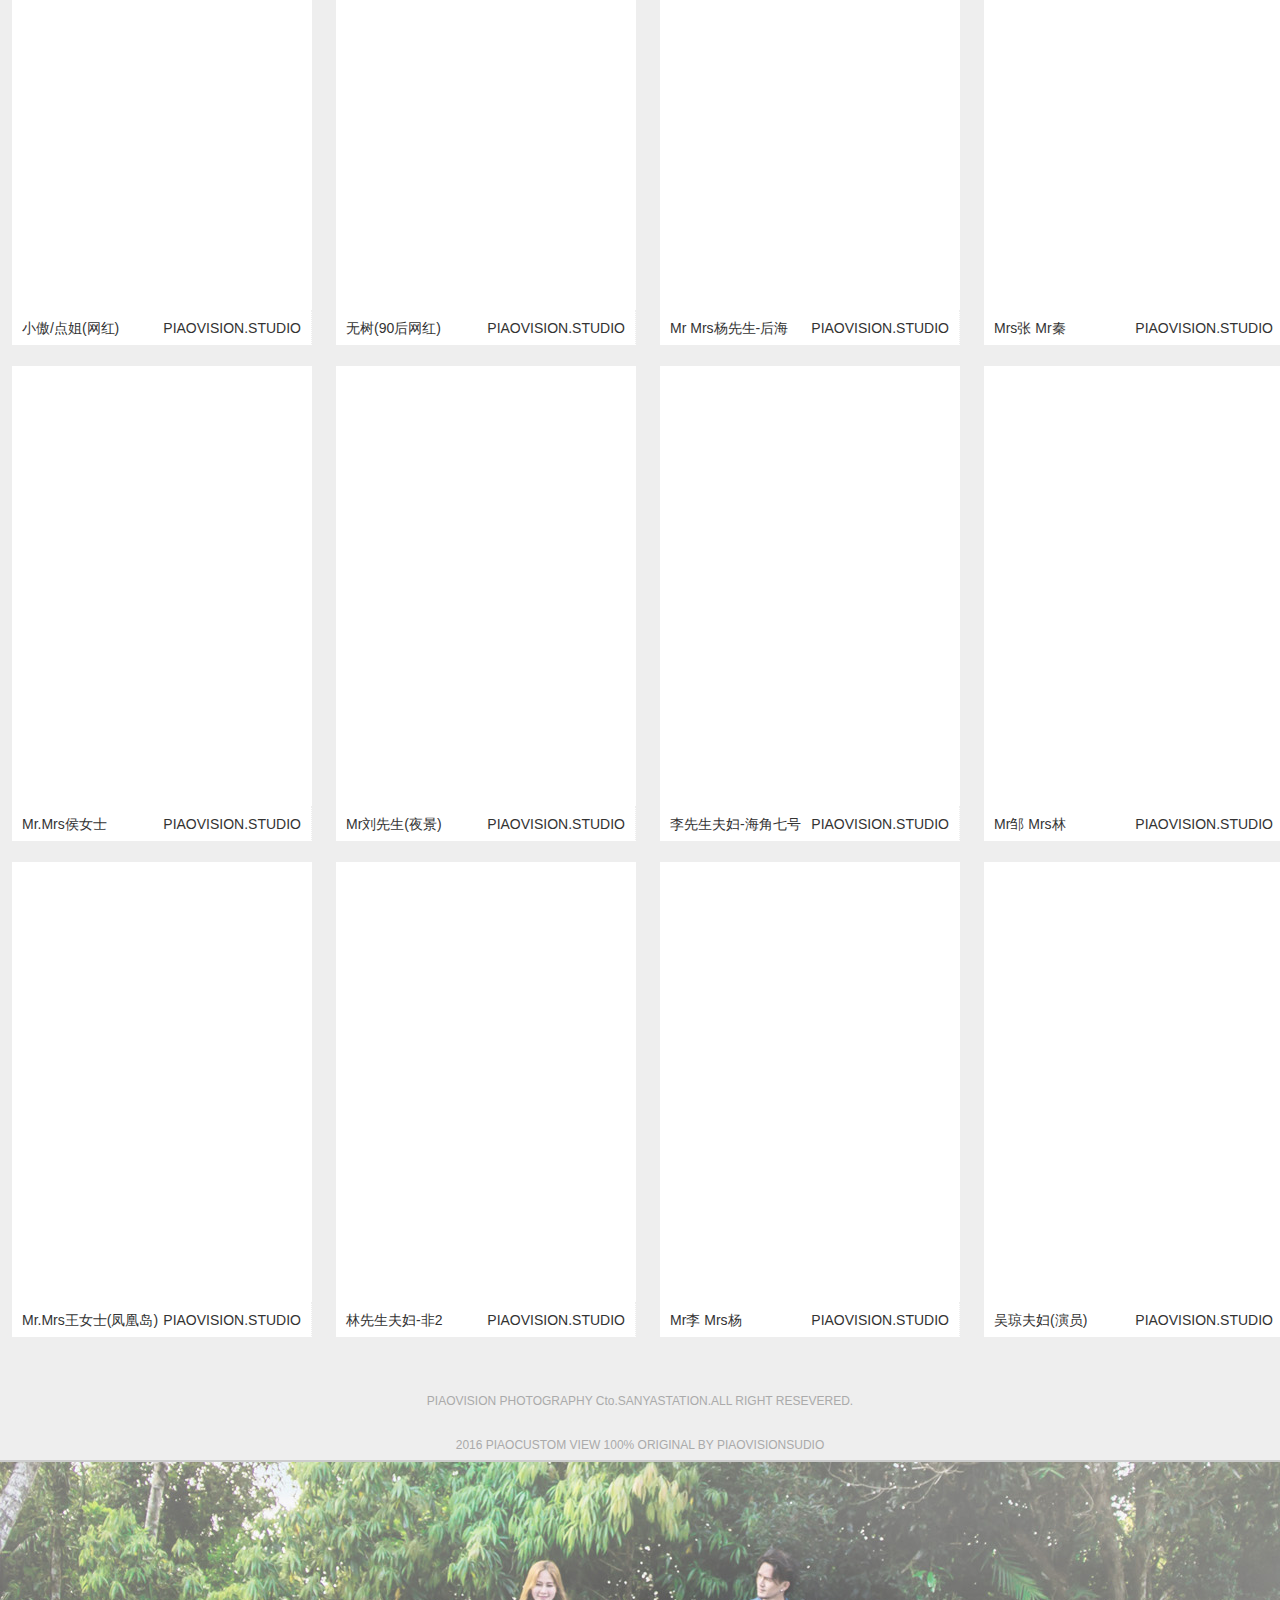
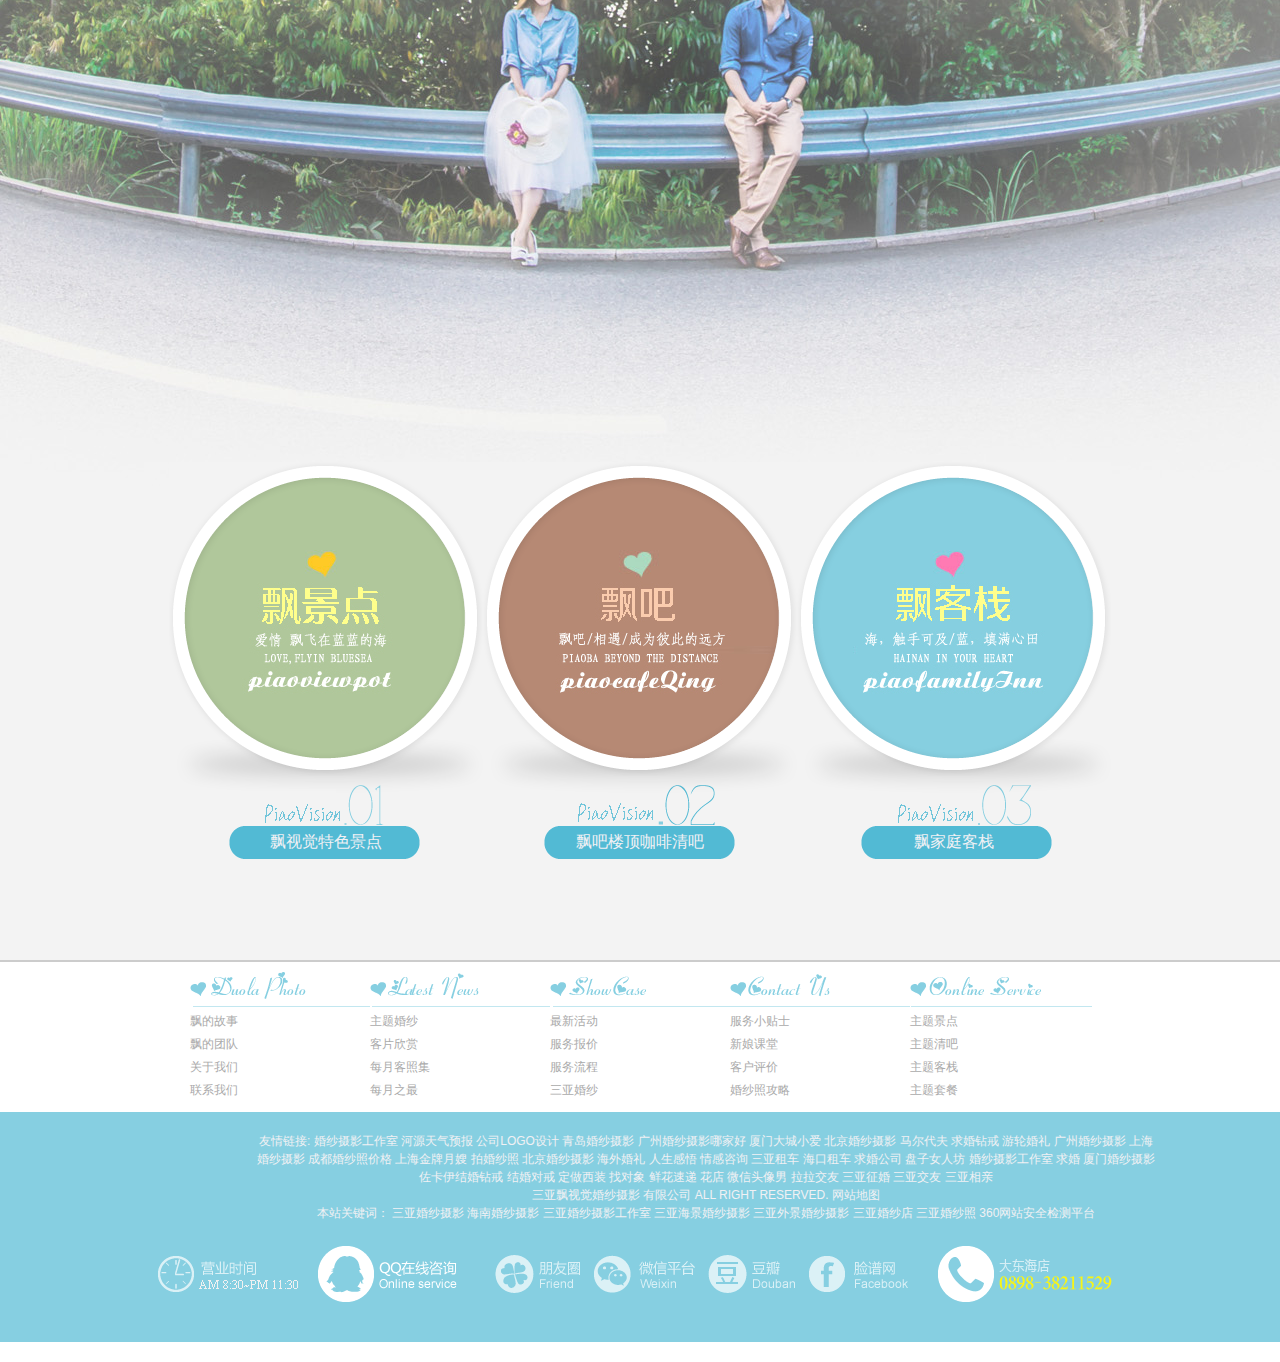
==== commit babe0be5: "修改了banner、添加了评价的蒙版" ====
--- a/index.html
+++ b/index.html
@@ -3,6 +3,7 @@
 <head>
     <meta charset="UTF-8">
     <title>网站首页</title>
+    <link rel="icon" href="images/logo.ico" type="img/x-ico" />
     <link rel="stylesheet" href="css/base.css">
     <link rel="stylesheet" href="css/index.css">
     <script src="js/jquery-3.3.1.js"></script>
@@ -113,10 +114,18 @@
 <div class="centent">
     <!--轮播图-->
     <div class="banner">
-        <p>
-            <span class="left">&lt;</span>
-            <span class="right">&gt;</span>
-        </p>
+        <div class="zhixiang">
+            <span class="left">
+                <img src="images/《.png" alt="">
+                <img src="images/《.png" alt="">
+                <img src="images/《.png" alt="">
+            </span>
+            <span class="right">
+                <img src="images/》.png" alt="">
+                <img src="images/》.png" alt="">
+                <img src="images/》.png" alt="">
+            </span>
+        </div>
         <ol>
             <li class="active"></li>
             <li></li>
@@ -125,9 +134,9 @@
         </ol>
         <ul>
             <li><img src="images/banner/banner-01.jpg"/></li>
-            <li><img src="images/banner/banner02.jpg"/></li>
+            <li><img src="images/banner/banner-02.jpg"/></li>
             <li><img src="images/banner/banner-03.jpg"/></li>
-            <li><img src="images/banner/banner04.jpg"/></li>
+            <li><img src="images/banner/banner-04.jpg"/></li>
             <li><img src="images/banner/banner-01.jpg"/></li>
         </ul>
     </div>
--- a/css/index.css
+++ b/css/index.css
@@ -152,7 +152,7 @@
 */
 .banner{
     width: 100%;
-    height: 550px;
+    height: 700px;
     border: 1px solid #CCCCCC;
     overflow: hidden;
     position: relative;
@@ -168,10 +168,11 @@
     float: left;
 }
 .banner img{
-    width: 100%;
-    height: 550px;
-}
-.banner p{
+    margin: 0 auto;
+    width: 100%;
+    height: 700px;
+}
+.banner .zhixiang{
     display: block;
     width: 80%;
     height: 120px;
@@ -187,17 +188,21 @@
 
 .banner span{
     display: none;
-    width: 120px;
+/*    width: 120px;
     height: 120px;
-    background: #333333;
-    text-align: center;
-    opacity: 0.6;
+    background: #333333;*/
+    text-align: center;
+    opacity: 0.75;
     transition: all 1s ;
     cursor: pointer;
 }
-.banner span:hover{
+.banner span img{
+    width: 40px;
+    height: 80px;
+}
+/*.banner span:hover{
     opacity: 1;
-}
+}*/
 .left{
     float: left;
 }
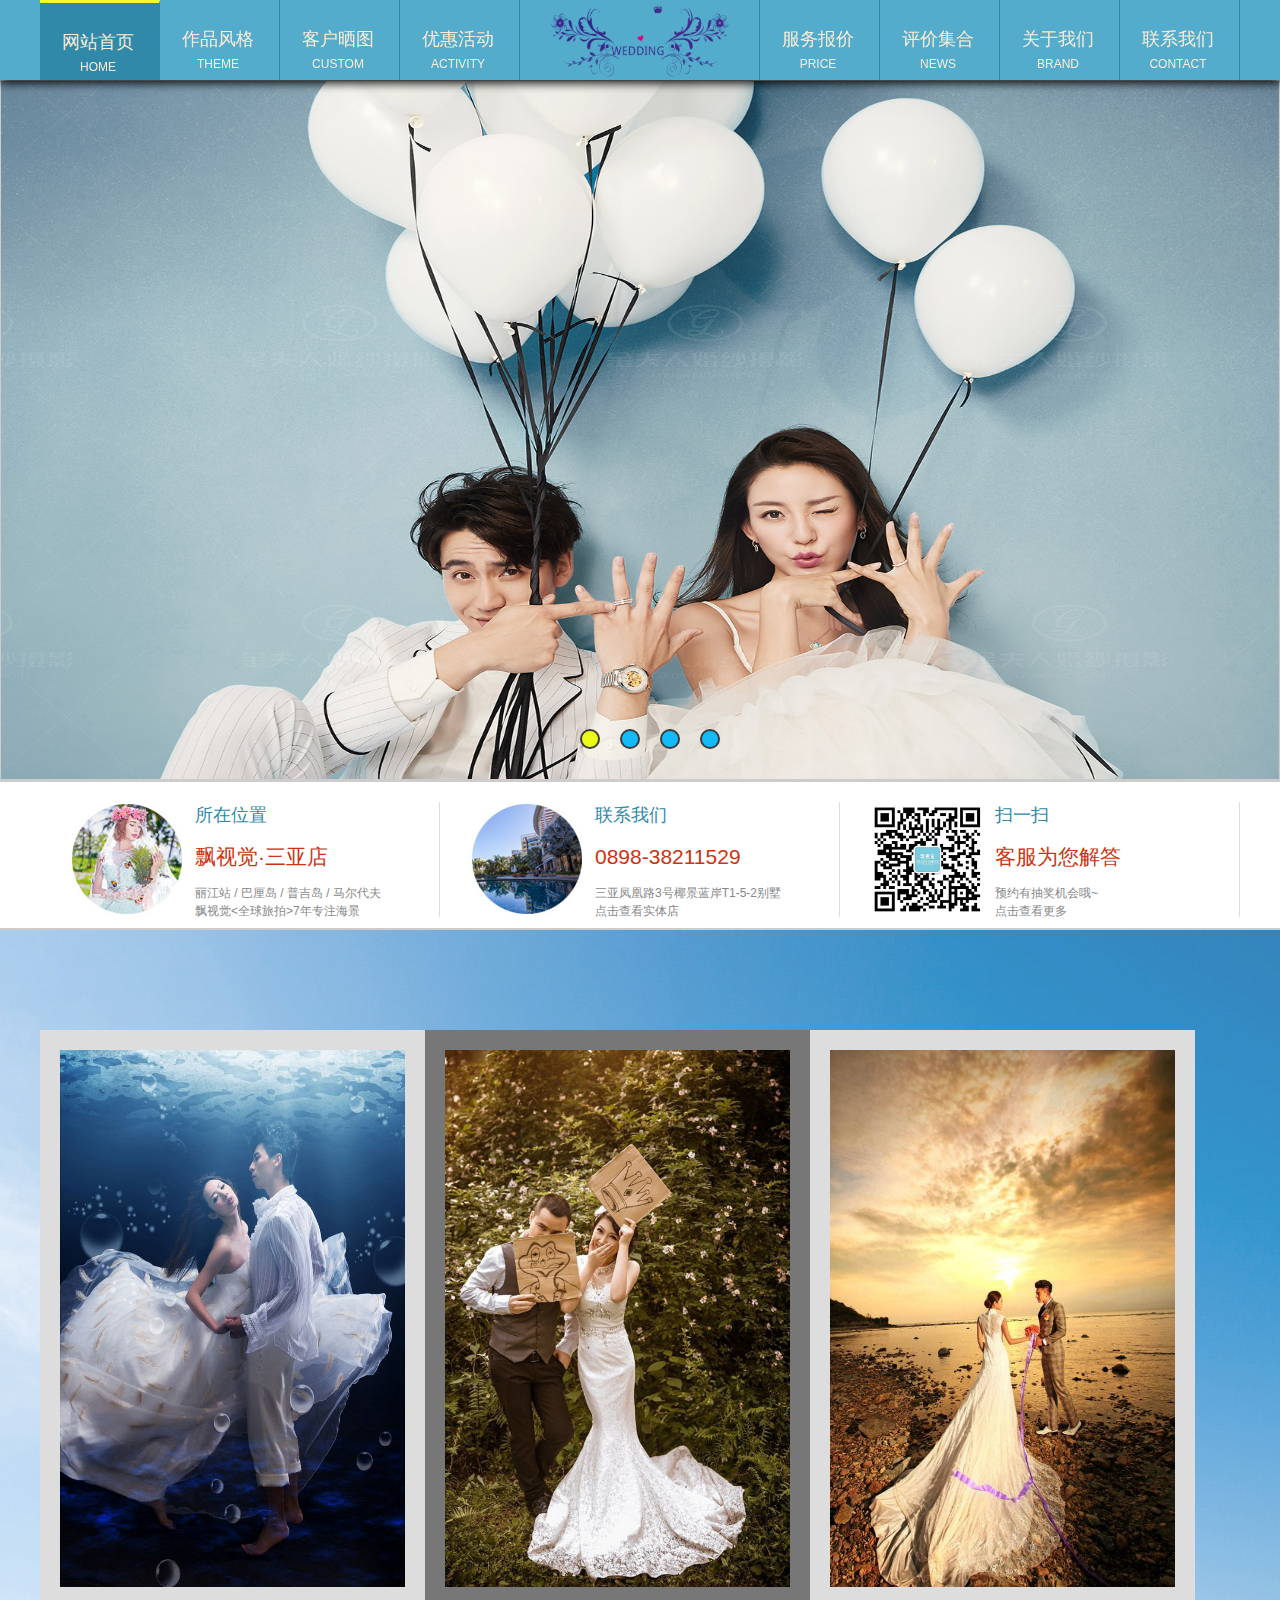
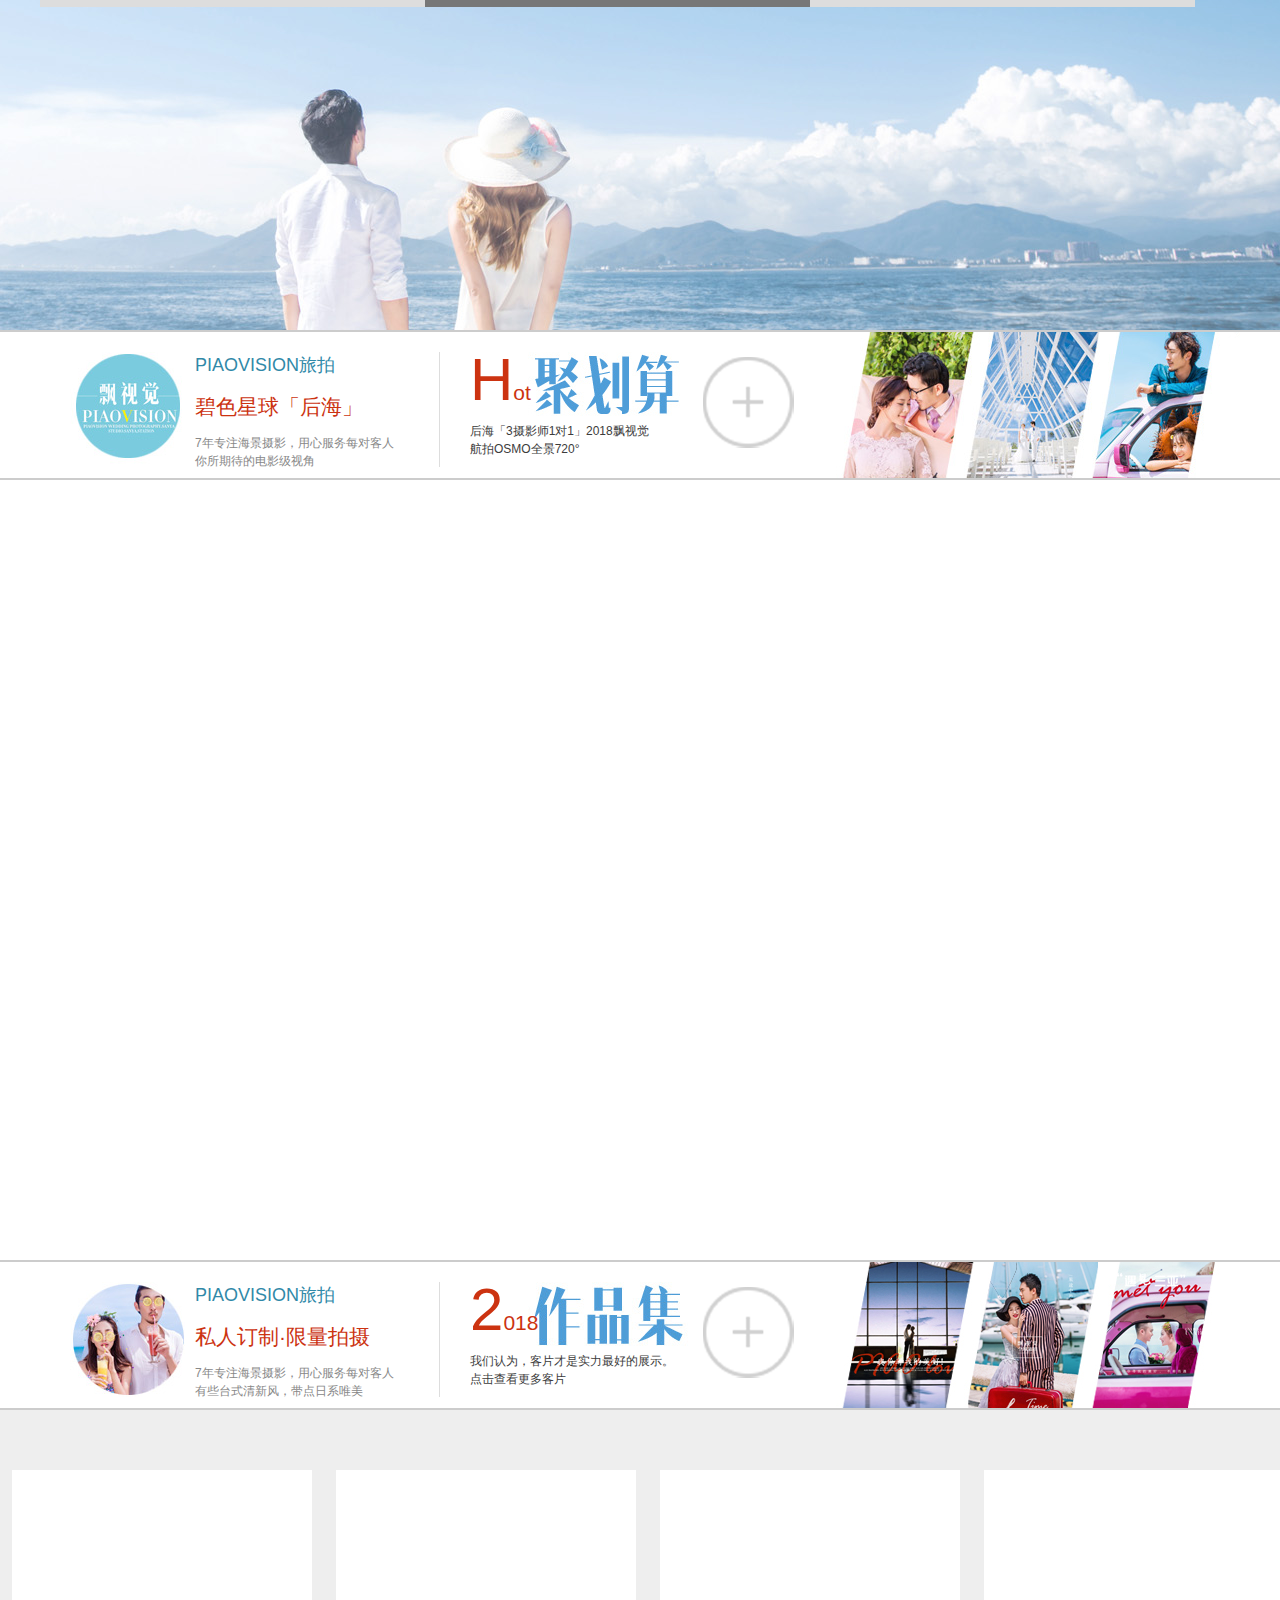
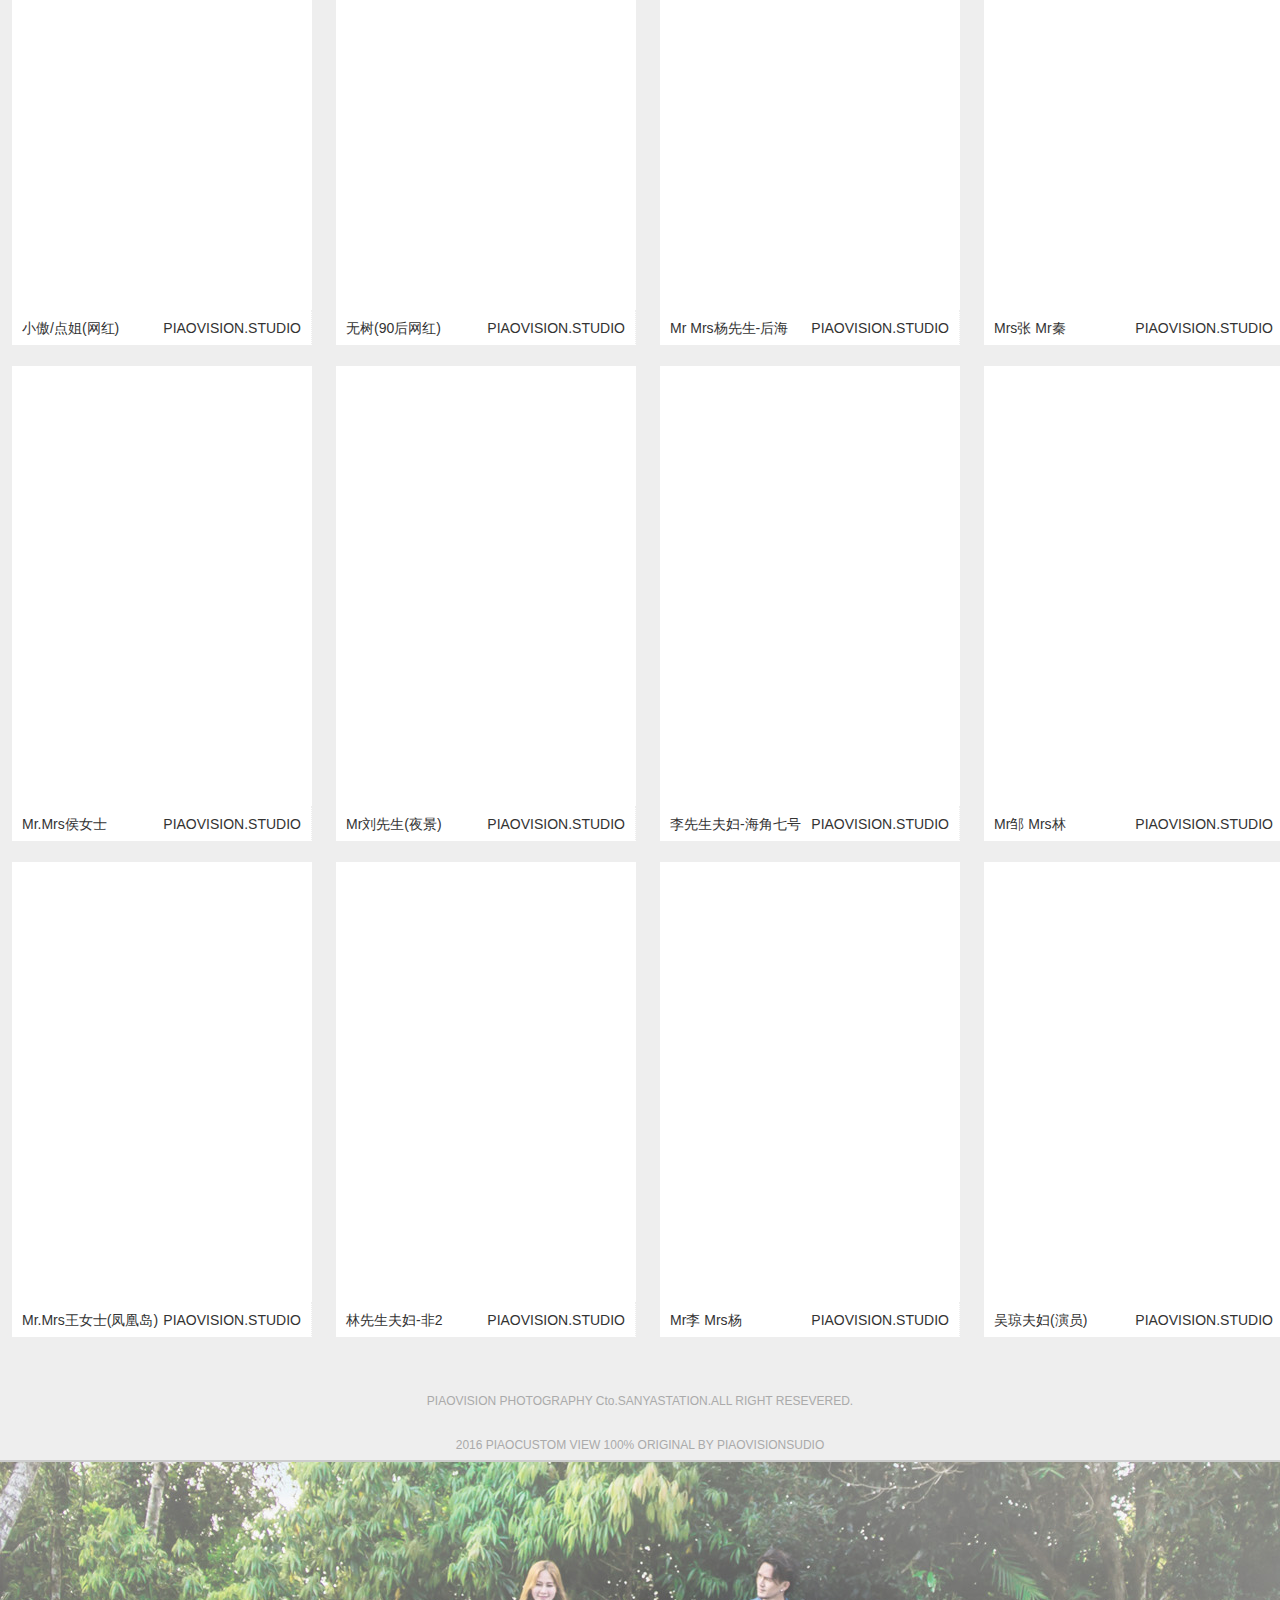
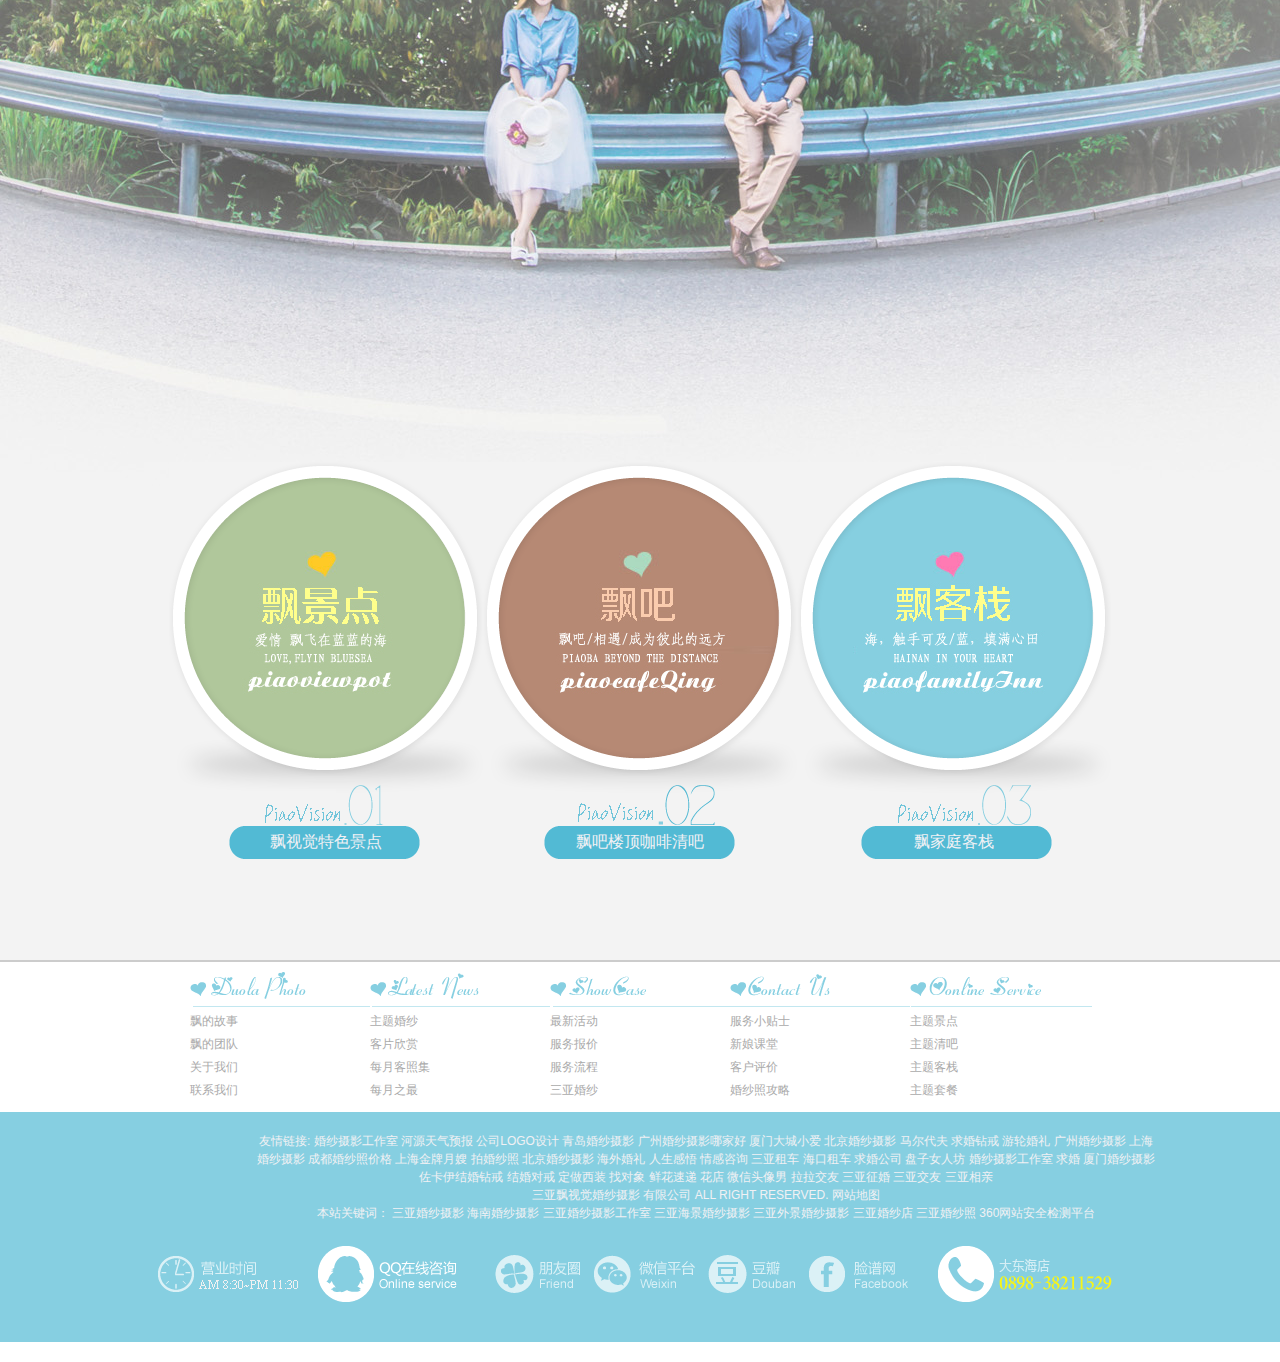
==== commit 1d8da965: "改bug（前两个）" ====
--- a/index.html
+++ b/index.html
@@ -3,7 +3,7 @@
 <head>
     <meta charset="UTF-8">
     <title>网站首页</title>
-    <link rel="icon" href="images/logo.ico" type="img/x-ico" />
+    <link rel="icon" href="images/logo.ico" type="img/x-ico"/>
     <link rel="stylesheet" href="css/base.css">
     <link rel="stylesheet" href="css/index.css">
     <script src="js/jquery-3.3.1.js"></script>
@@ -22,7 +22,7 @@
     <div class="nav">
         <ul>
             <li class="on">
-                <a href="#">网站首页<span>HOME</span></a>
+                <a href="index.html">网站首页<span>HOME</span></a>
             </li>
             <li><a href="product-index.html">作品风格<span>THEME</span></a>
 
@@ -59,7 +59,7 @@
             </li>
             <li class="no"></li>
             <li class="no"></li>
-            <li><a href="#">服务报价<span>PRICE</span></a>
+            <li><a href="intro.html">服务报价<span>PRICE</span></a>
 
                 <div class="sec">
                     <ol>
@@ -81,7 +81,7 @@
                     </ol>
                 </div>
             </li>
-            <li><a href="#">关于我们<span>BRAND</span></a>
+            <li><a href="aboutUs.html">关于我们<span>BRAND</span></a>
 
                 <div class="sec">
                     <ol>
@@ -105,10 +105,6 @@
             </li>
         </ul>
     </div>
-</div>
-<!--占位的-->
-<div class="header">
-
 </div>
 <!--主体-->
 <div class="centent">
@@ -116,14 +112,10 @@
     <div class="banner">
         <div class="zhixiang">
             <span class="left">
-                <img src="images/《.png" alt="">
-                <img src="images/《.png" alt="">
-                <img src="images/《.png" alt="">
+                <img src="images/banner/《.png" alt="">
             </span>
             <span class="right">
-                <img src="images/》.png" alt="">
-                <img src="images/》.png" alt="">
-                <img src="images/》.png" alt="">
+                <img src="images/banner/》.png" alt="">
             </span>
         </div>
         <ol>
@@ -143,36 +135,36 @@
 
     <!--location店面信息-->
     <div class="achead">
-    <ul>
-        <li>
-            <a href="#">
-                <img src="images/place.jpg">
-            </a>
-            <h4>所在位置</h4>
-            <p>飘视觉·三亚店</p>
-            <span>丽江站 / 巴厘岛 / 普吉岛 / 马尔代夫</span>
-            <span>飘视觉&lt;全球旅拍&gt;7年专注海景</span>
-        </li>
-        <li>
-            <a href="#">
-                <img src="images/dianmian115.jpg">
-            </a>
-            <h4>联系我们</h4>
-            <p>0898-38211529</p>
-            <span>三亚凤凰路3号椰景蓝岸T1-5-2别墅</span>
-            <span>点击查看实体店</span>
-        </li>
-        <li>
-            <a href="#">
-                <img src="images/yangyang.png">
-            </a>
-            <h4>扫一扫</h4>
-            <p>客服为您解答</p>
-            <span>预约有抽奖机会哦~</span>
-            <span>点击查看更多</span>
-        </li>
-    </ul>
-</div>
+        <ul>
+            <li>
+                <a href="#">
+                    <img src="images/place.jpg">
+                </a>
+                <h4>所在位置</h4>
+                <p>飘视觉·三亚店</p>
+                <span>丽江站 / 巴厘岛 / 普吉岛 / 马尔代夫</span>
+                <span>飘视觉&lt;全球旅拍&gt;7年专注海景</span>
+            </li>
+            <li>
+                <a href="#">
+                    <img src="images/dianmian115.jpg">
+                </a>
+                <h4>联系我们</h4>
+                <p>0898-38211529</p>
+                <span>三亚凤凰路3号椰景蓝岸T1-5-2别墅</span>
+                <span>点击查看实体店</span>
+            </li>
+            <li>
+                <a href="#">
+                    <img src="images/yangyang.png">
+                </a>
+                <h4>扫一扫</h4>
+                <p>客服为您解答</p>
+                <span>预约有抽奖机会哦~</span>
+                <span>点击查看更多</span>
+            </li>
+        </ul>
+    </div>
     <!--大背景图 + 三张导航图-->
     <div class="sky-bg">
         <div class="over-sky">
@@ -231,8 +223,8 @@
     <div class="video_wrap">
         <div class="container">
             <video
-                src="video/video.mp4"
-                muted autoplay="autoplay" loop >
+                    src="video/video.mp4"
+                    muted autoplay="autoplay" loop>
             </video>
 
         </div>
@@ -581,5 +573,25 @@
         </div>
     </div>
 </div>
+<!--弹出框-->
+<div class="index-panel" style="display: none">
+    <div class="index-panel-main">
+        <div class="panel-content">
+            <img src="images/banner/panel.png" alt="">
+            <div class="panel-in" style="opacity: 0">
+                <input type="text" placeholder="请输入名字"><br>
+                <input type="text" placeholder="手机号码">
+            </div>
+            <div class="index-click" style="opacity: 0">
+                <img src="images/evaluate/×.png" alt="">
+            </div>
+        </div>
+    </div>
+</div>
+<script>
+    $(function () {
+        $.imgLazyLoad();
+    })
+</script>
 </body>
 </html>--- a/css/base.css
+++ b/css/base.css
@@ -6,6 +6,7 @@
 	margin: 0;
 	padding: 0;
 	font-style: normal;
+	/*font-family: "Lucida Handwriting";*/
 }
 
 
--- a/css/index.css
+++ b/css/index.css
@@ -14,16 +14,13 @@
 /*
 *头部样式和导航栏样式
 */
-.header {
+
+.head {
     width: 100%;
     height: 80px;
-    display: none;
-}
-
-.head {
-    width: 100%;
-    height: 80px;
-    position: relative;
+    position: fixed;
+    top:0;
+    box-shadow: 0 3px 10px rgba(0,0,0,0.2);
     /*add*/
     z-index: 998;
 }
@@ -145,12 +142,20 @@
 .nav ol > li img:hover {
     transform: scale(1.2);
 }
-
-
+.content{
+    width: 100%;
+    margin-top: 80px;
+}
+.header {
+    width: 100%;
+    height: 80px;
+    display: block;
+}
 /*
 *baner(轮播图)
 */
 .banner{
+    margin-top: 80px;
     width: 100%;
     height: 700px;
     border: 1px solid #CCCCCC;
@@ -572,6 +577,7 @@
     padding-top: 10px;
     width: 100%;
     height: 400px;
+    background: white;
 }
 
 .footer ul {
@@ -623,3 +629,54 @@
 .footer-Photo img{
     height: 64px;
 }
+
+/*弹出框*/
+.index-panel{
+    width: 100%;
+    height: 100%;
+    position: fixed;
+    left: 0;
+    top: 0;
+    background: rgba(0,0,0,0.5);
+    z-index:1000;
+}
+.index-panel-main{
+    width: 650px;
+    height: 650px;
+    position: absolute;
+    left: 50%;
+    top: 50%;
+    margin-left: -325px;
+    margin-top: -250px;
+}
+.index-panel-main .panel-content img{
+    width: 100%;
+    height: 100%;
+}
+.index-panel .panel-content{
+    width: 100%;
+    height: 100%;
+    position: relative;
+}
+.panel-content .panel-in{
+    position: absolute;
+    left: 230px;
+    bottom: 160px;
+}
+.panel-content .panel-in input{
+    margin-bottom: 10px;
+    width: 200px;
+    height: 35px;
+    border-radius: 5px;
+    font-size: 16px;
+}
+.index-panel-main .index-click{
+    position: absolute;
+    top: 60px;
+    right: 60px;
+}
+.index-panel-main .index-click img{
+    cursor: pointer;
+    width: 80%;
+    height: 80%;
+}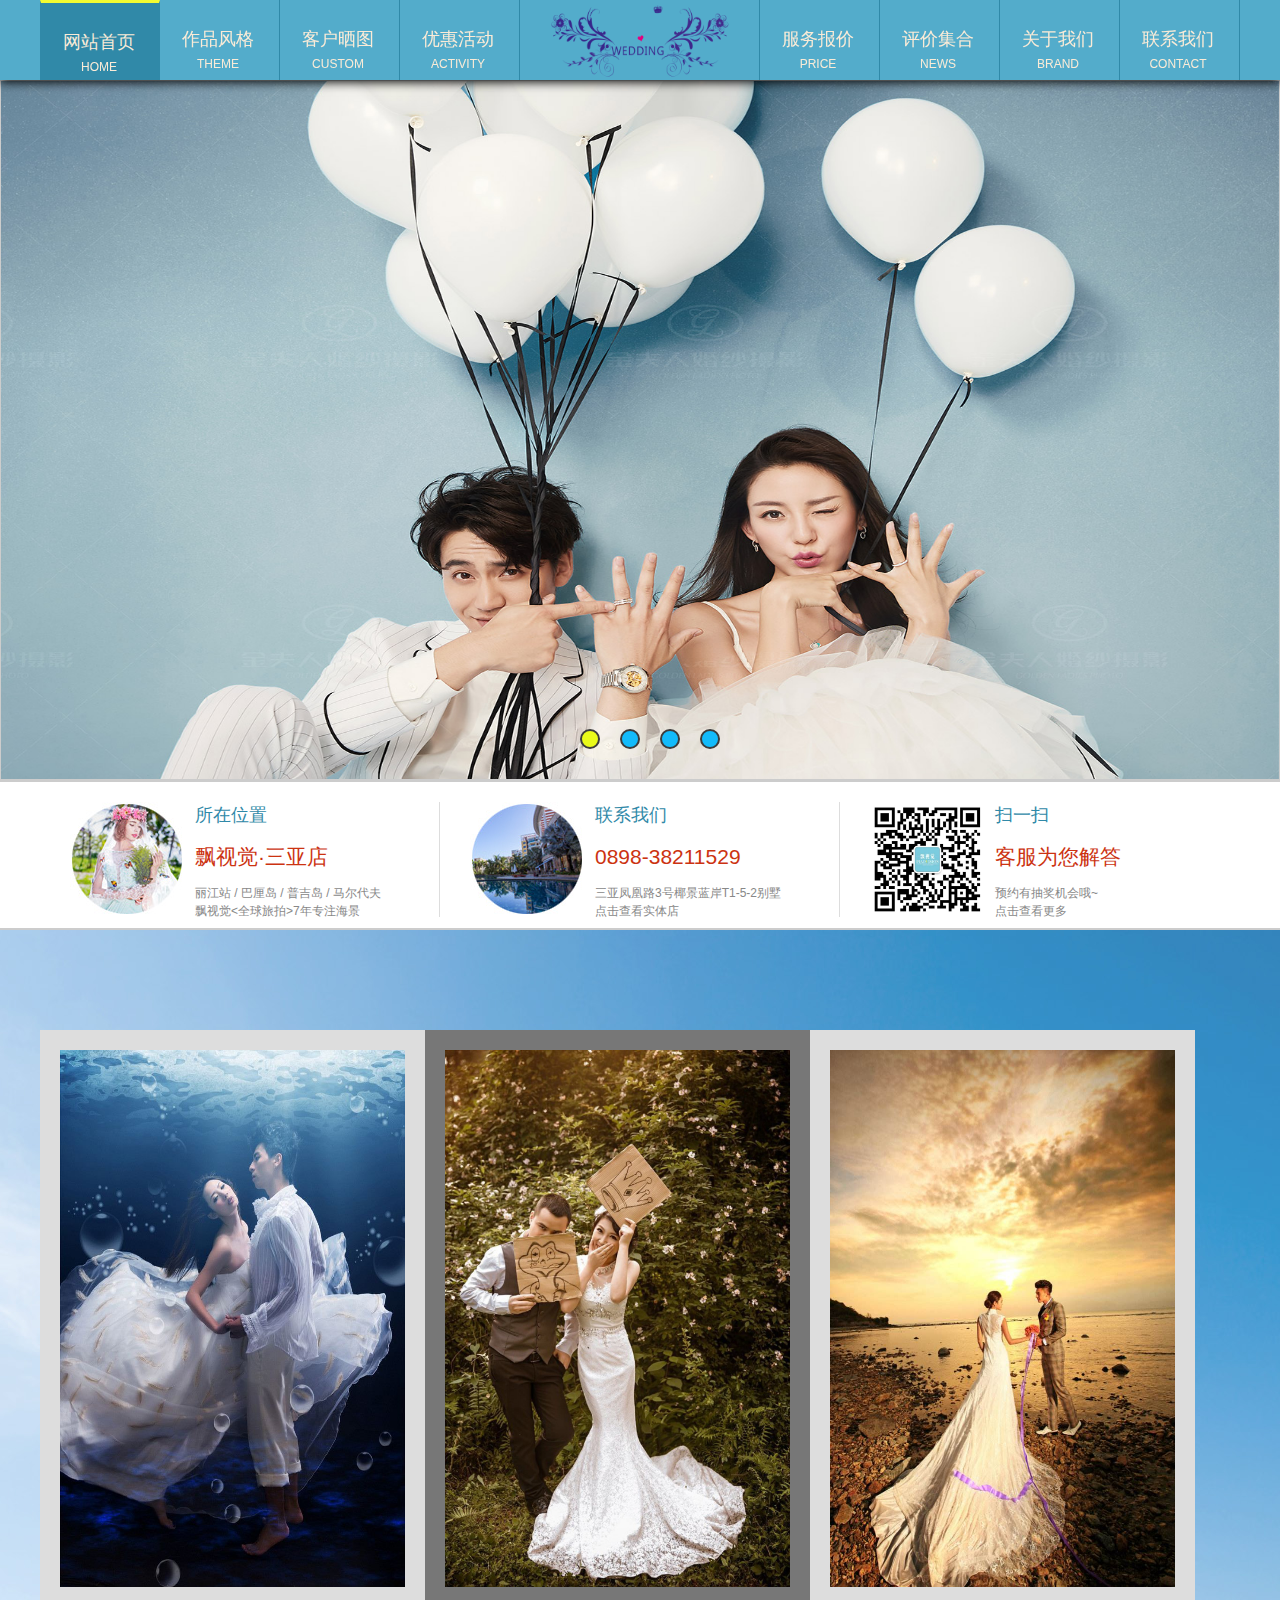
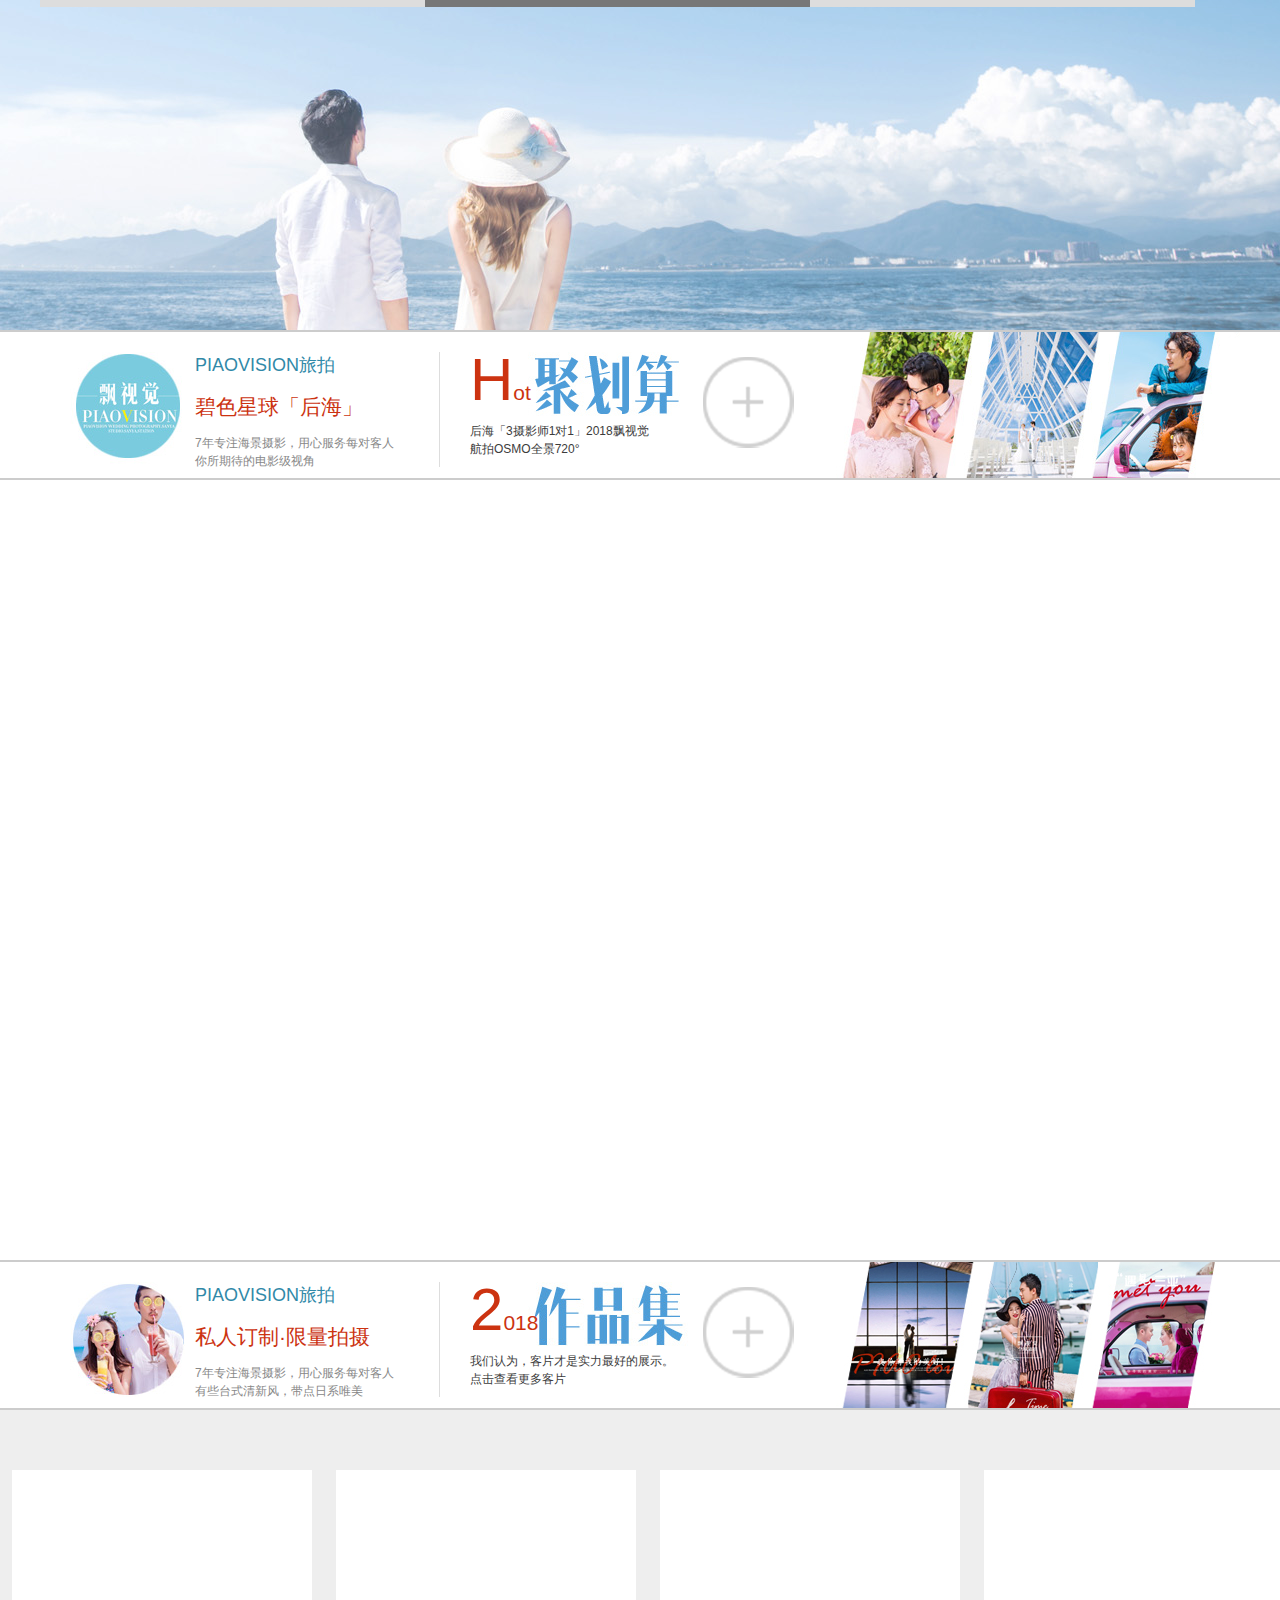
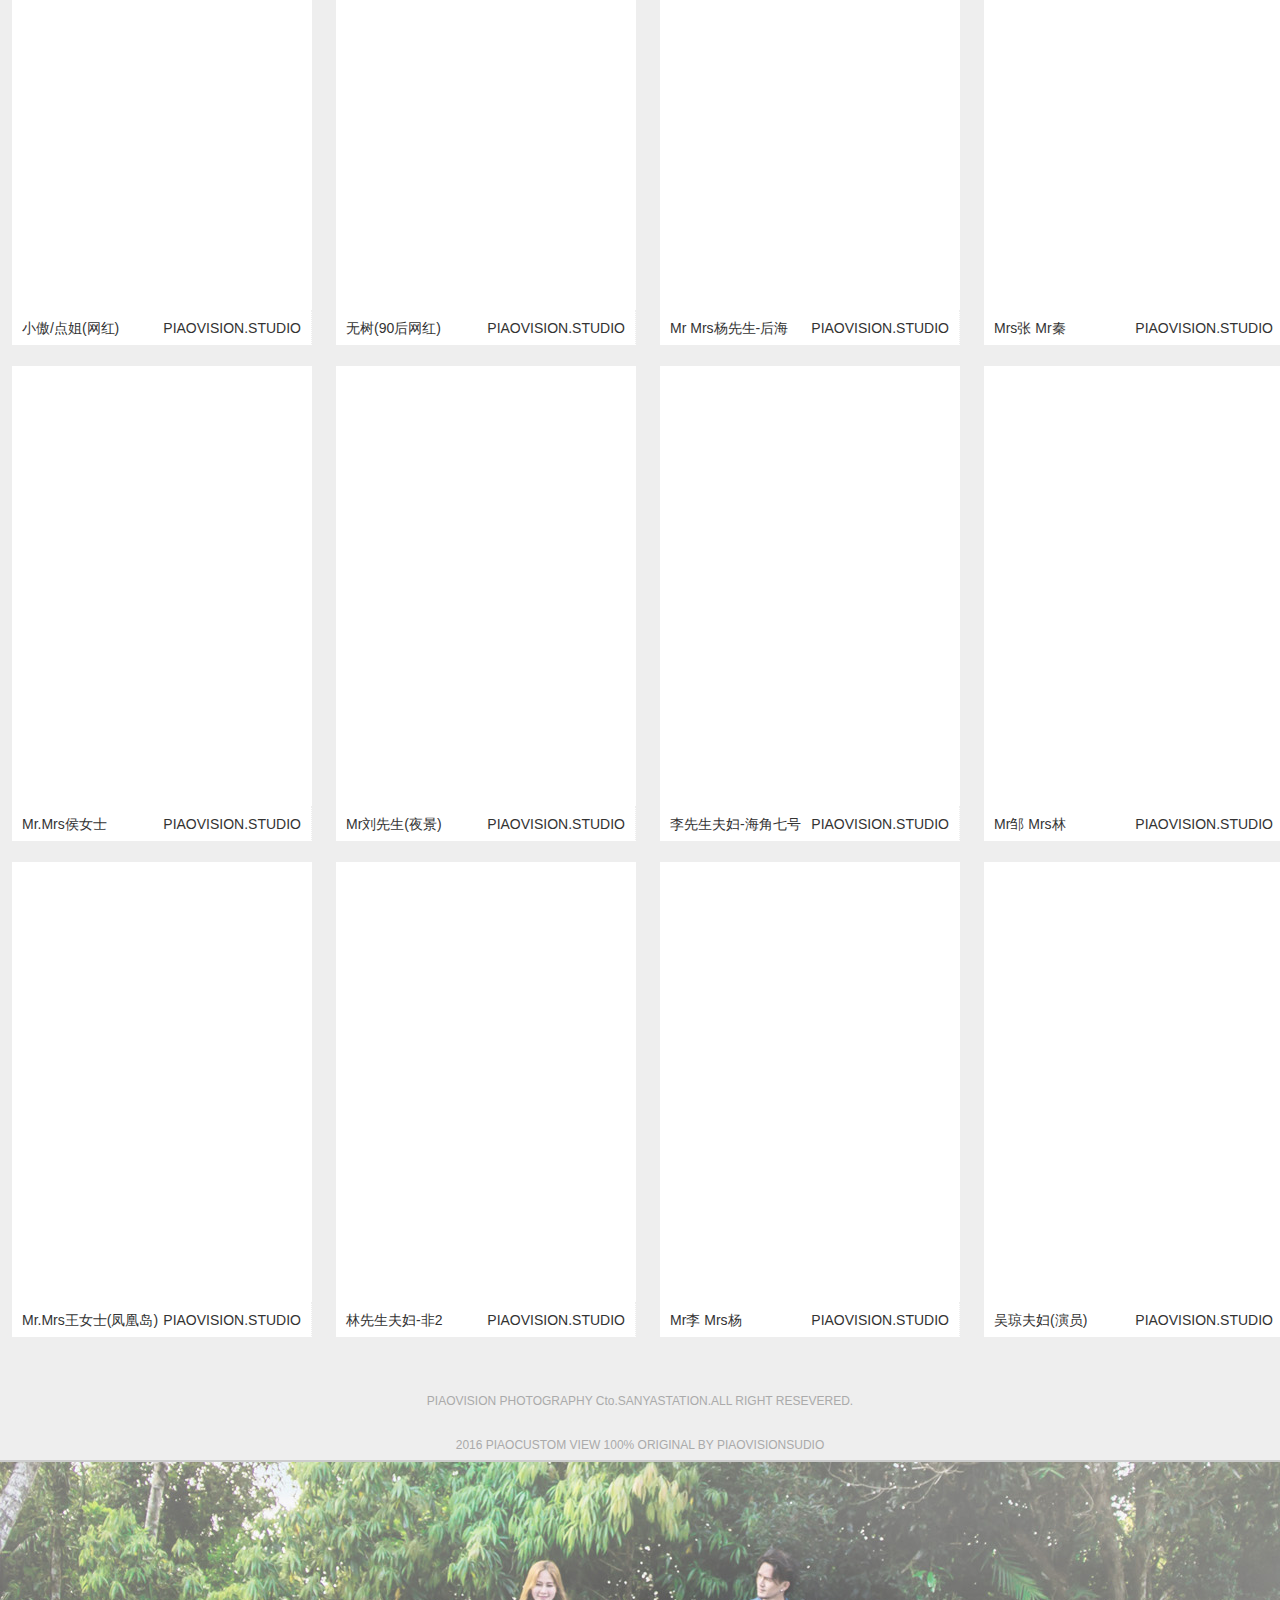
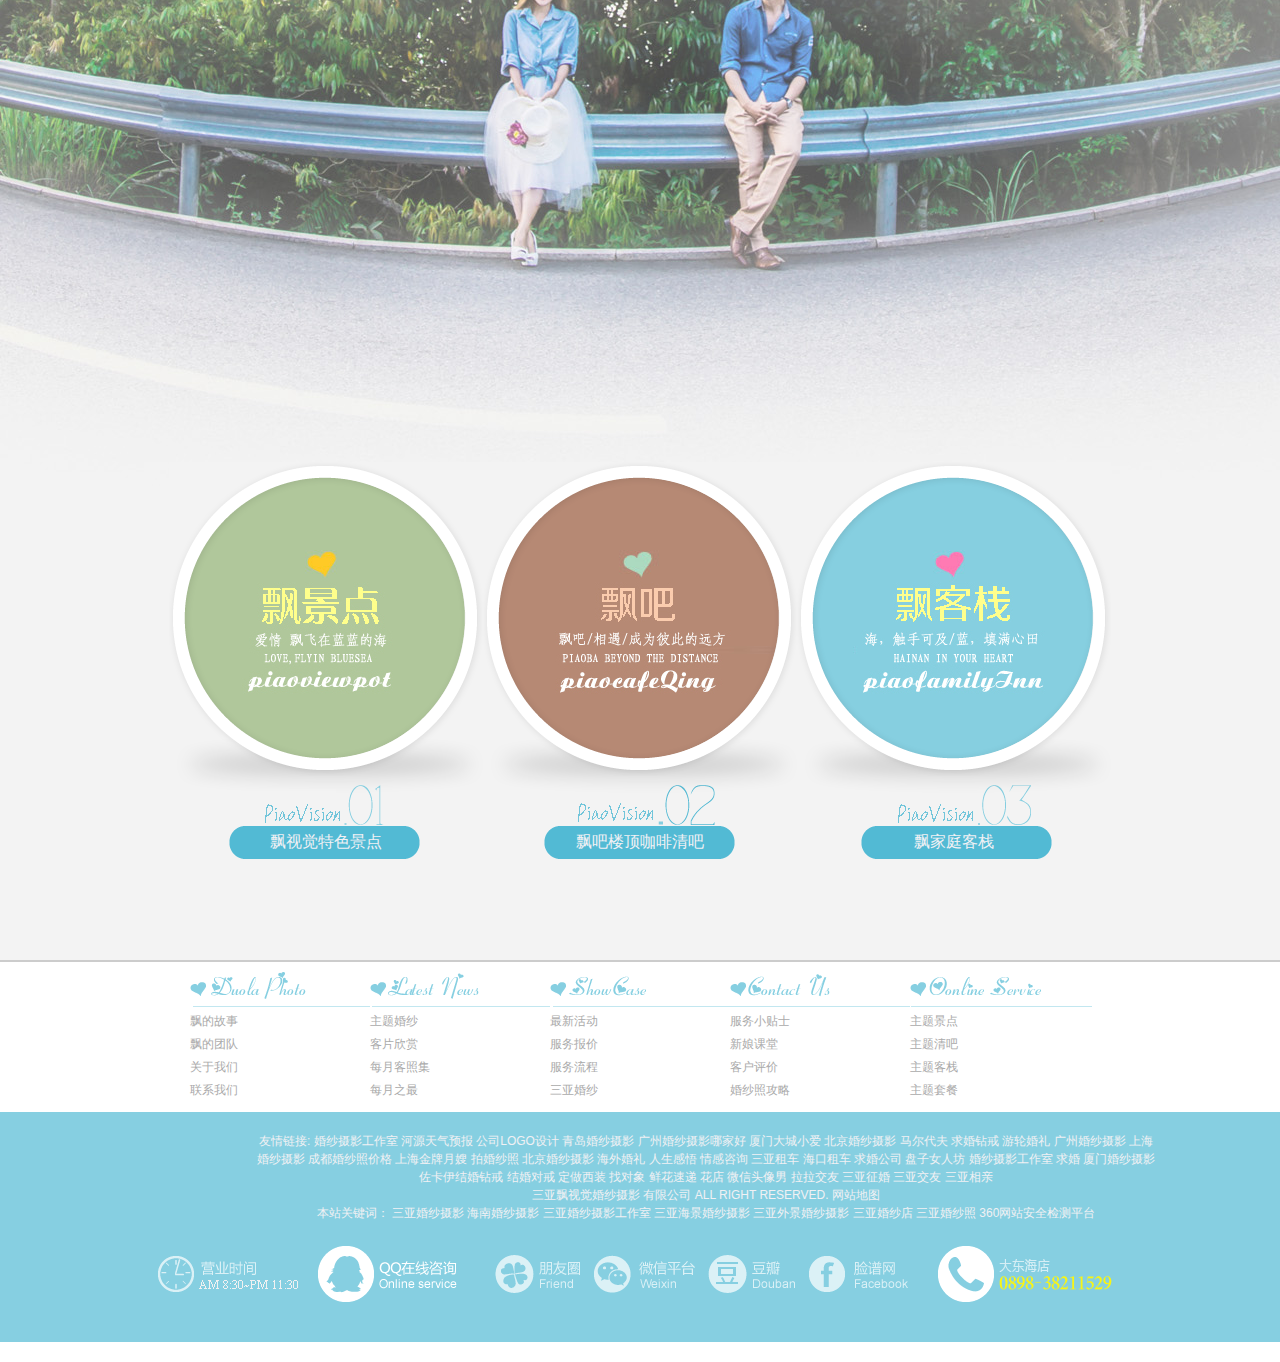
==== commit f76cc8fa: "整合修改bug" ====
--- a/index.html
+++ b/index.html
@@ -106,6 +106,7 @@
         </ul>
     </div>
 </div>
+<div class="header"></div>
 <!--主体-->
 <div class="centent">
     <!--轮播图-->
--- a/css/index.css
+++ b/css/index.css
@@ -14,13 +14,17 @@
 /*
 *头部样式和导航栏样式
 */
+.header {
+    width: 100%;
+    height: 80px;
+    display: block;
+}
 
 .head {
     width: 100%;
     height: 80px;
     position: fixed;
-    top:0;
-    box-shadow: 0 3px 10px rgba(0,0,0,0.2);
+
     /*add*/
     z-index: 998;
 }
@@ -78,7 +82,9 @@
 .nav ul > li:nth-child(5) {
     border-right: none;
 }
-
+.nav ul > li:nth-child(1) {
+    border-left: 1px solid #3089a8;
+}
 .nav ul > li span {
     font-size: 12px;
     line-height: 0px;
@@ -104,7 +110,7 @@
 }
 
 .sec {
-    background: antiquewhite;
+    background: rgba(250,235,215,0.5);
     position: absolute;
     left: 0;
     top: 80px;
@@ -142,20 +148,12 @@
 .nav ol > li img:hover {
     transform: scale(1.2);
 }
-.content{
-    width: 100%;
-    margin-top: 80px;
-}
-.header {
-    width: 100%;
-    height: 80px;
-    display: block;
-}
+
+
 /*
 *baner(轮播图)
 */
 .banner{
-    margin-top: 80px;
     width: 100%;
     height: 700px;
     border: 1px solid #CCCCCC;
@@ -326,6 +324,9 @@
     padding: 0px 30px 0px 30px;
     border-right: 1px #ddd solid;
     overflow: hidden;
+}
+.achead ul>li:last-child{
+    border-right: none;
 }
 .achead ul>li a img{
     width: 115px;
@@ -577,7 +578,6 @@
     padding-top: 10px;
     width: 100%;
     height: 400px;
-    background: white;
 }
 
 .footer ul {
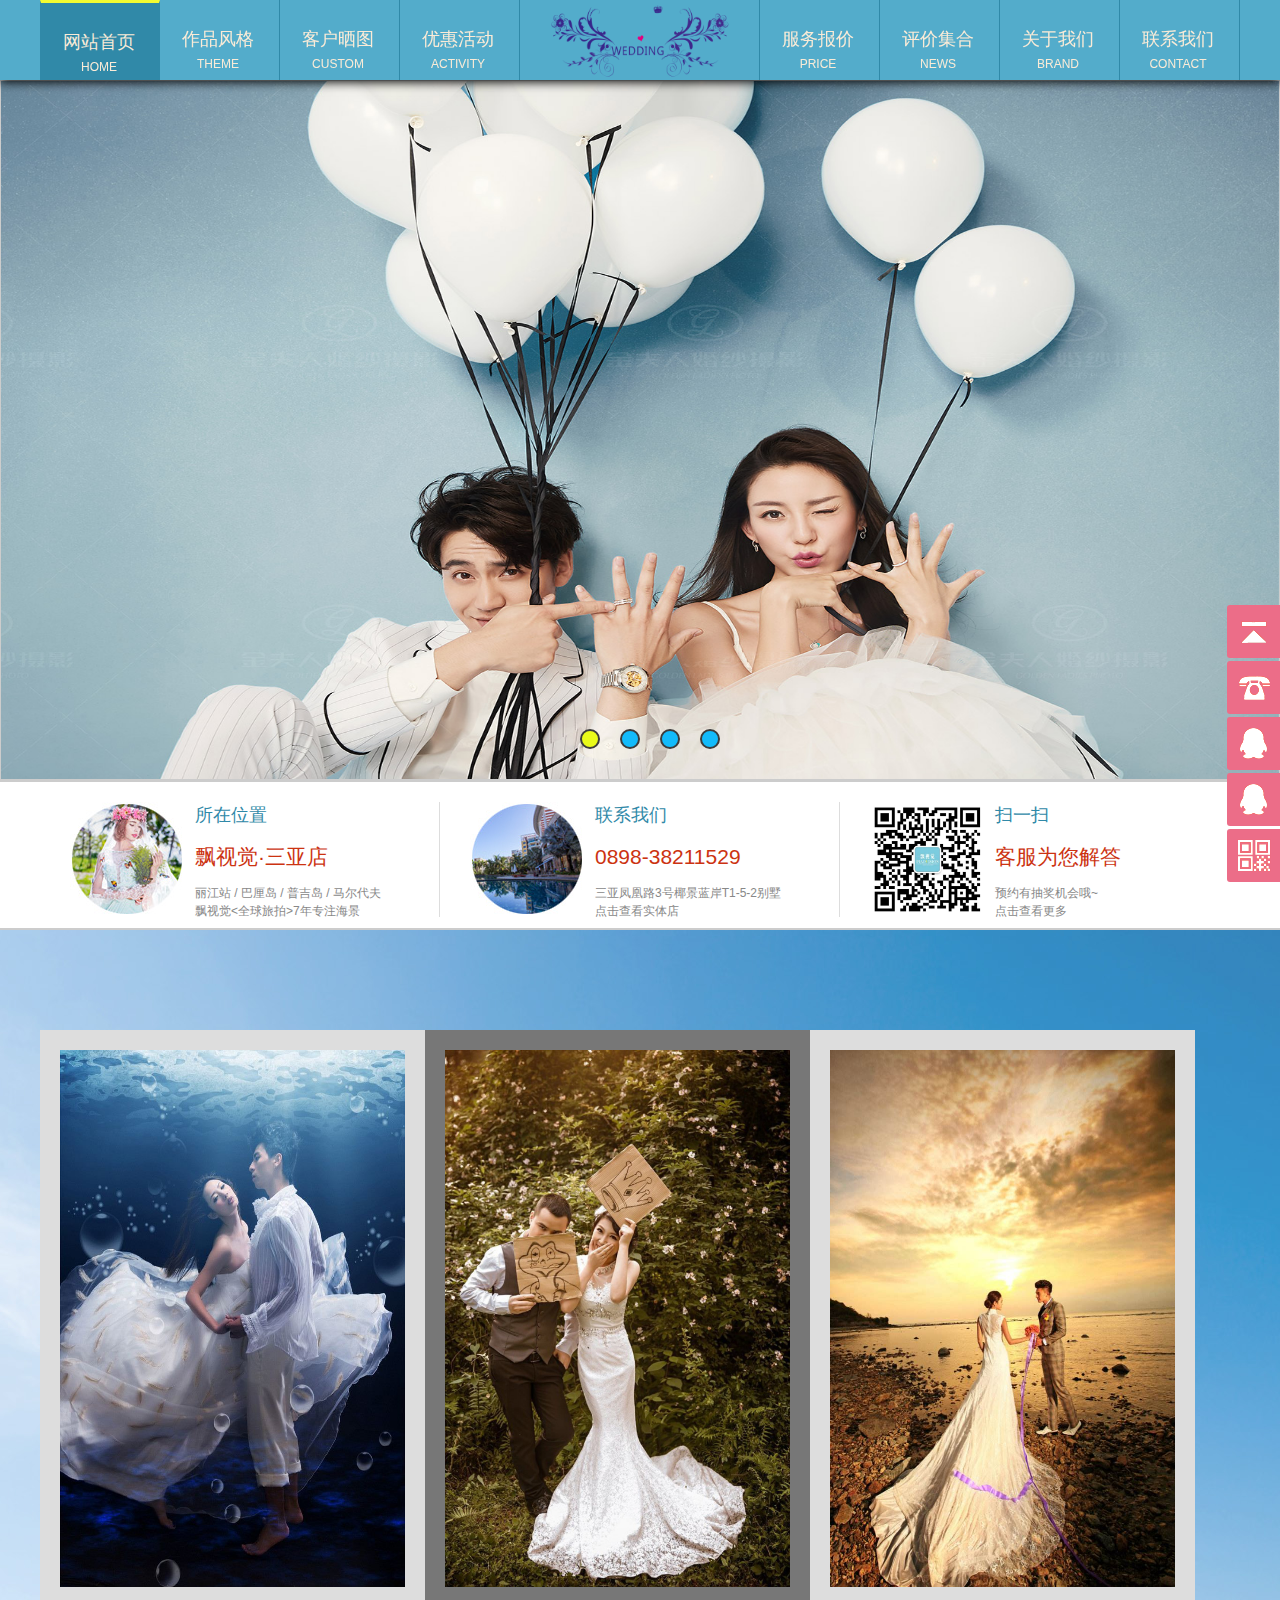
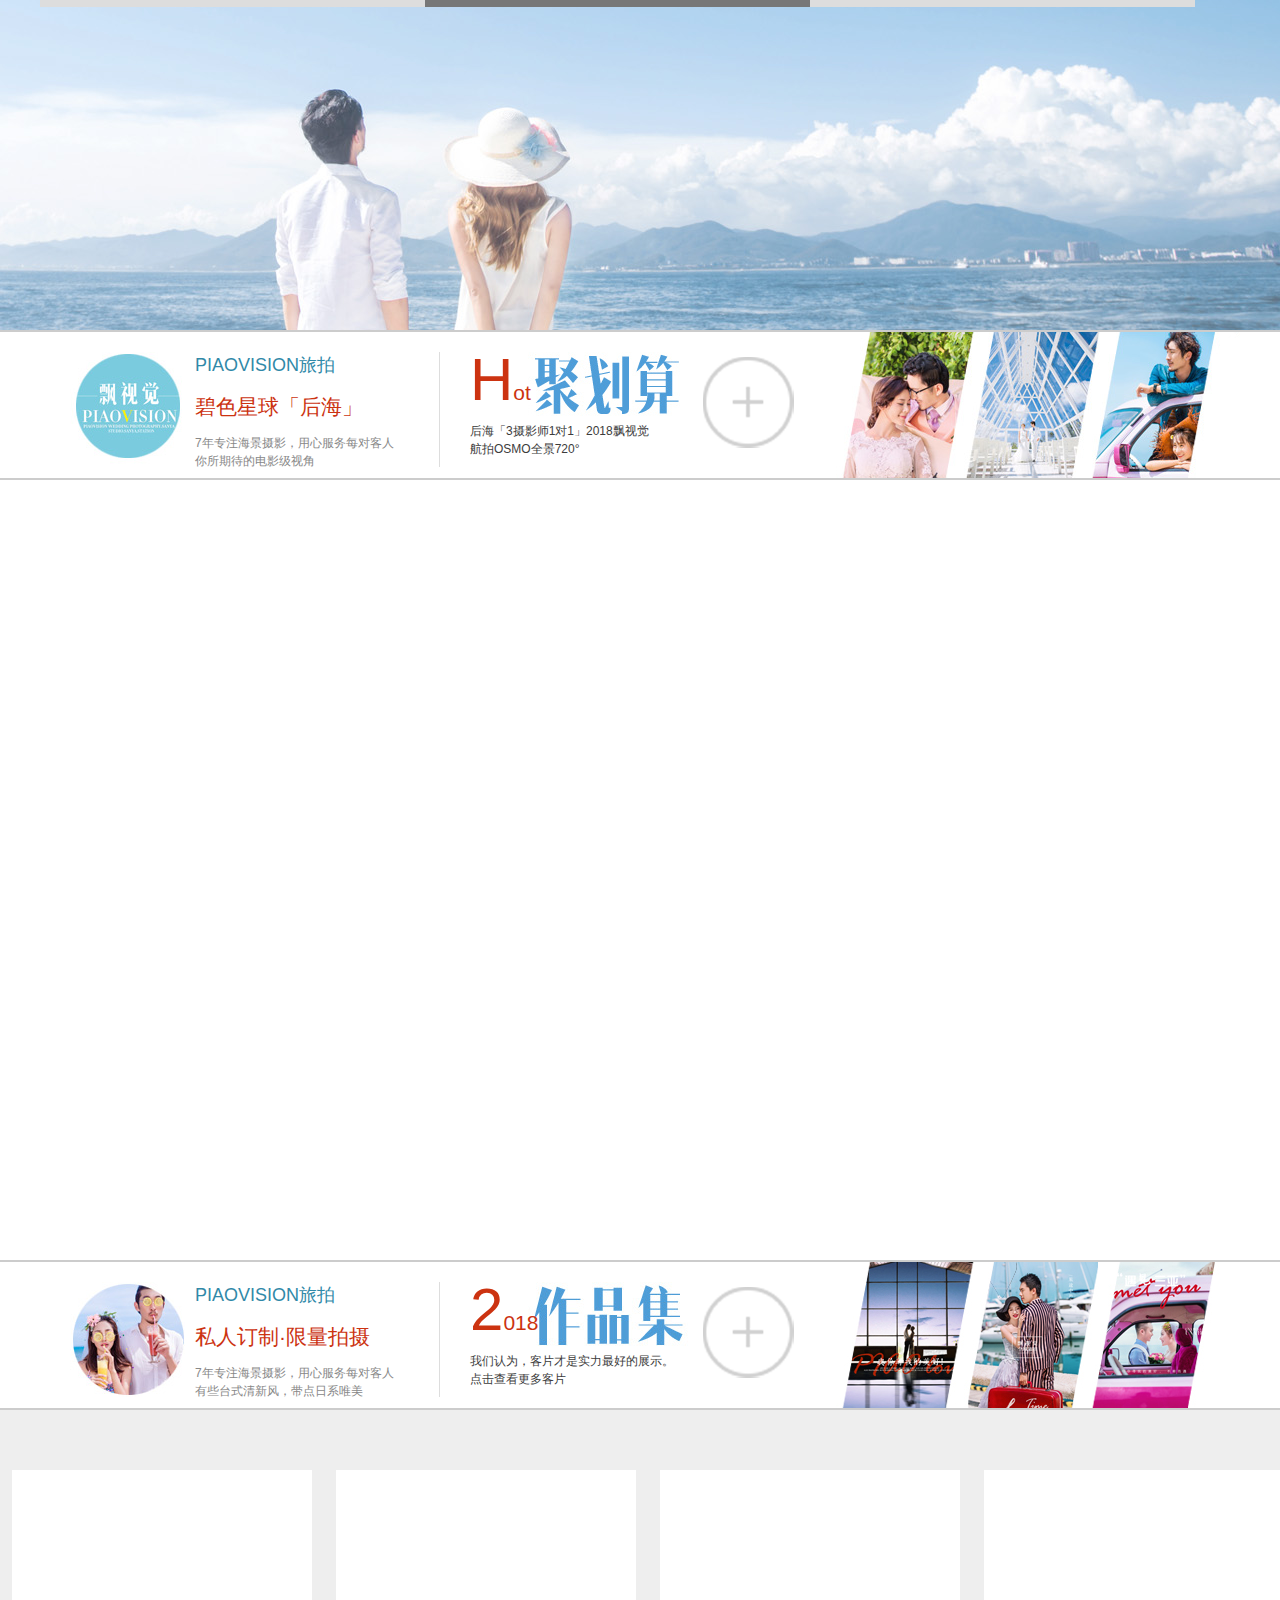
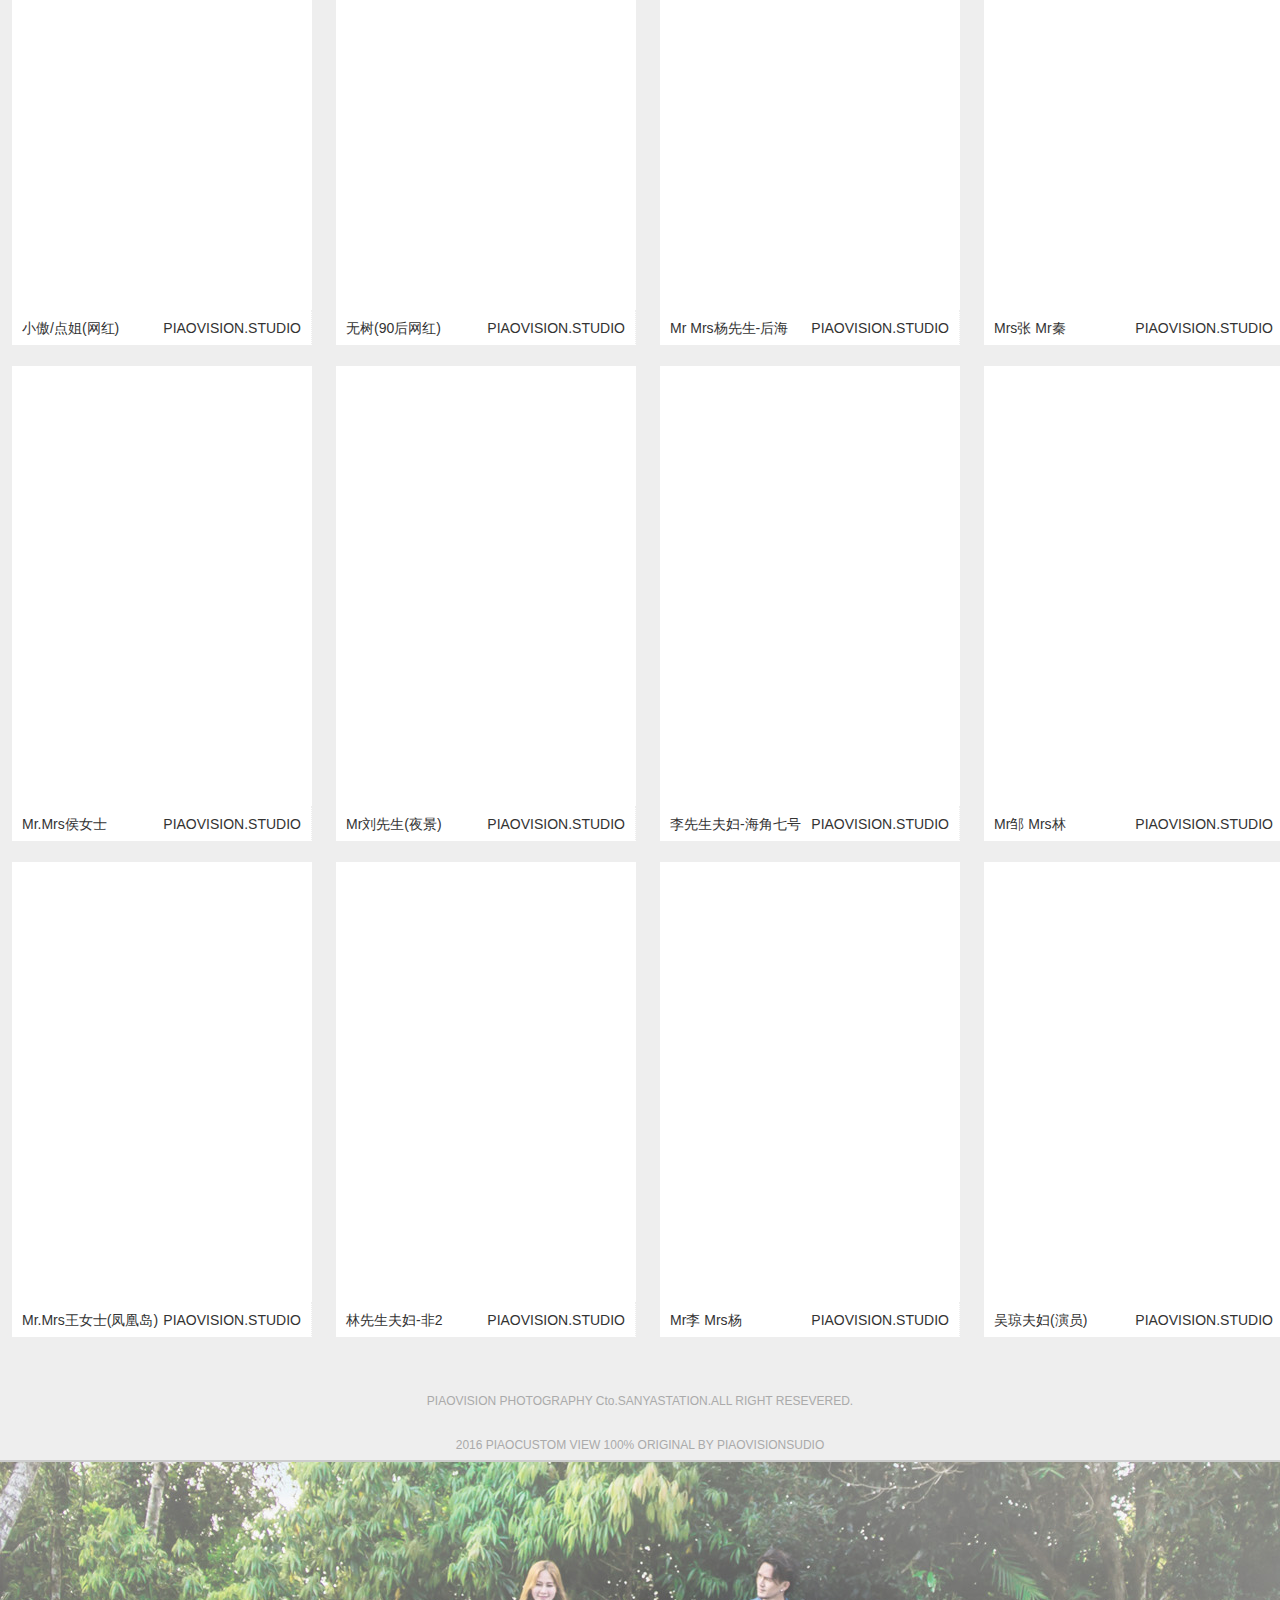
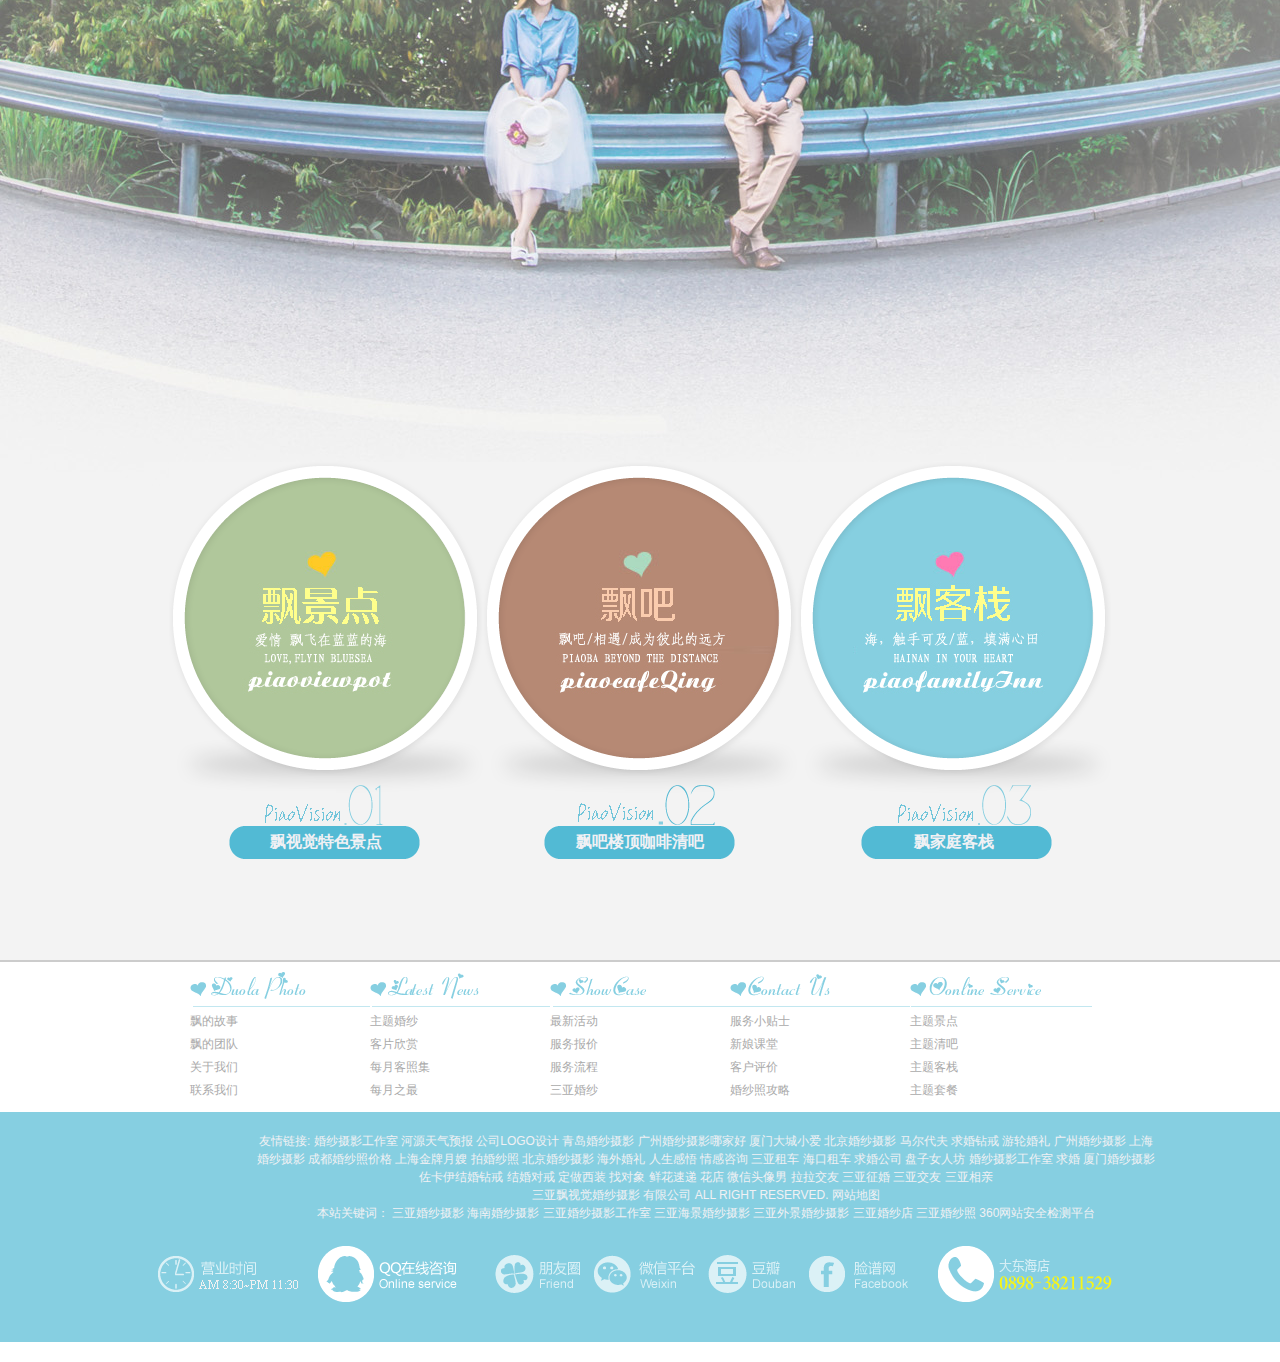
==== commit 0461671e: "发布1.0.1版本" ====
--- a/index.html
+++ b/index.html
@@ -28,10 +28,14 @@
 
                 <div class="sec">
                     <ol>
+                        <li><a href="#"><img src="images/sec/100.png"></a></li>
+                        <li><a href="#"><img src="images/sec/101.png"/></a></li>
                         <li><a href="#"><img src="images/sec/1.jpg"></a></li>
                         <li><a href="#"><img src="images/sec/2.jpg"/></a></li>
                         <li><a href="#"><img src="images/sec/3.jpg"/></a></li>
                         <li><a href="#"><img src="images/sec/4.jpg"/></a></li>
+                        <li><a href="#"><img src="images/sec/101.png"/></a></li>
+                        <li><a href="#"><img src="images/sec/100.png"></a></li>
                     </ol>
                 </div>
             </li>
@@ -39,10 +43,14 @@
 
                 <div class="sec">
                     <ol>
+                        <li><a href="#"><img src="images/sec/100.png"></a></li>
+                        <li><a href="#"><img src="images/sec/101.png"/></a></li>
                         <li><a href="#"><img src="images/sec/5.jpg"/></a></li>
                         <li><a href="#"><img src="images/sec/6.jpg"/></a></li>
                         <li><a href="#"><img src="images/sec/7.jpg"/></a></li>
                         <li><a href="#"><img src="images/sec/8.jpg"/></a></li>
+                        <li><a href="#"><img src="images/sec/101.png"/></a></li>
+                        <li><a href="#"><img src="images/sec/100.png"></a></li>
                     </ol>
                 </div>
             </li>
@@ -50,10 +58,14 @@
 
                 <div class="sec">
                     <ol>
+                        <li><a href="#"><img src="images/sec/100.png"></a></li>
+                        <li><a href="#"><img src="images/sec/101.png"/></a></li>
                         <li><a href="#"><img src="images/sec/9.jpg"/></a></li>
                         <li><a href="#"><img src="images/sec/10.jpg"/></a></li>
                         <li><a href="#"><img src="images/sec/11.jpg"/></a></li>
                         <li><a href="#"><img src="images/sec/12.jpg"/></a></li>
+                        <li><a href="#"><img src="images/sec/101.png"/></a></li>
+                        <li><a href="#"><img src="images/sec/100.png"></a></li>
                     </ol>
                 </div>
             </li>
@@ -63,10 +75,14 @@
 
                 <div class="sec">
                     <ol>
+                        <li><a href="#"><img src="images/sec/100.png"></a></li>
+                        <li><a href="#"><img src="images/sec/101.png"/></a></li>
                         <li><a href="#"><img src="images/sec/13.jpg"/></a></li>
                         <li><a href="#"><img src="images/sec/14.jpg"/></a></li>
                         <li><a href="#"><img src="images/sec/15.jpg"/></a></li>
                         <li><a href="#"><img src="images/sec/16.jpg"/></a></li>
+                        <li><a href="#"><img src="images/sec/101.png"/></a></li>
+                        <li><a href="#"><img src="images/sec/100.png"></a></li>
                     </ol>
                 </div>
             </li>
@@ -74,10 +90,14 @@
 
                 <div class="sec">
                     <ol>
+                        <li><a href="#"><img src="images/sec/100.png"></a></li>
+                        <li><a href="#"><img src="images/sec/101.png"/></a></li>
                         <li><a href="#"><img src="images/sec/17.jpg"/></a></li>
                         <li><a href="#"><img src="images/sec/18.jpg"/></a></li>
                         <li><a href="#"><img src="images/sec/19.jpg"/></a></li>
                         <li><a href="#"><img src="images/sec/20.jpg"/></a></li>
+                        <li><a href="#"><img src="images/sec/101.png"/></a></li>
+                        <li><a href="#"><img src="images/sec/100.png"></a></li>
                     </ol>
                 </div>
             </li>
@@ -85,10 +105,14 @@
 
                 <div class="sec">
                     <ol>
+                        <li><a href="#"><img src="images/sec/100.png"></a></li>
+                        <li><a href="#"><img src="images/sec/101.png"/></a></li>
                         <li><a href="#"><img src="images/sec/21.jpg"/></a></li>
                         <li><a href="#"><img src="images/sec/22.jpg"/></a></li>
                         <li><a href="#"><img src="images/sec/23.jpg"/></a></li>
                         <li><a href="#"><img src="images/sec/24.jpg"/></a></li>
+                        <li><a href="#"><img src="images/sec/101.png"/></a></li>
+                        <li><a href="#"><img src="images/sec/100.png"></a></li>
                     </ol>
                 </div>
             </li>
@@ -96,10 +120,14 @@
 
                 <div class="sec">
                     <ol>
+                        <li><a href="#"><img src="images/sec/100.png"></a></li>
+                        <li><a href="#"><img src="images/sec/101.png"/></a></li>
                         <li><a href="#"><img src="images/sec/25.jpg"/></a></li>
                         <li><a href="#"><img src="images/sec/26.jpg"/></a></li>
                         <li><a href="#"><img src="images/sec/27.jpg"/></a></li>
                         <li><a href="#"><img src="images/sec/28.jpg"/></a></li>
+                        <li><a href="#"><img src="images/sec/101.png"/></a></li>
+                        <li><a href="#"><img src="images/sec/100.png"></a></li>
                     </ol>
                 </div>
             </li>
@@ -589,6 +617,31 @@
         </div>
     </div>
 </div>
+
+<!--广告返回底部-->
+<div class="yb_count" style="right: -127px">
+    <div class="yb_bar">
+        <ul>
+            <li class="yb_top">返回顶部</li>
+            <li class="yb_phone">
+                <p>020-5201 2138</p>
+            </li>
+            <li class="yb_QQ">
+                <a href="#">√刺客果果</a>
+            </li>
+            <li class="yb_QQ">
+                <a href="#">√刺客Jormen</a>
+            </li>
+            <li class="yb_ercode" style="height: 53px;">
+                微信二维码
+                <br>
+                <img class="yb_qr" src="images/anli-02.jpg" alt=""  >
+            </li>
+        </ul>
+    </div>
+</div>
+
+
 <script>
     $(function () {
         $.imgLazyLoad();
--- a/css/base.css
+++ b/css/base.css
@@ -78,7 +78,7 @@
 	color: #f40;
 }
 
-h1, h2, h3, h4, h5, h6 {
+h1, h2, h4, h5, h6 {
 	text-decoration: none;
 	font-weight: normal;
 	font-size: 100%;
--- a/css/index.css
+++ b/css/index.css
@@ -26,7 +26,7 @@
     position: fixed;
 
     /*add*/
-    z-index: 998;
+    z-index: 1000;
 }
 
 .logo {
@@ -130,7 +130,7 @@
     height: 100px;
     position: relative;
     left: 50%;
-    transform: translateX(-200%);
+    transform: translateX(-400%);
     top: 10px;
     border: 5px solid antiquewhite;
     overflow: hidden;
@@ -679,4 +679,54 @@
     cursor: pointer;
     width: 80%;
     height: 80%;
+}
+
+
+/*返回底部*/
+.yb_count {
+    position: fixed;
+    /*top: 137px;*/
+    bottom: 15px;
+    right: -127px;
+    cursor: pointer;
+    transition: all .3s ease ;
+    z-index: 1000;
+}
+.yb_bar ul li {
+    width: 180px;
+    height: 53px;
+    font: 16px/53px 'Microsoft YaHei';
+    color: #fff;
+    text-indent: 54px;
+    margin-bottom: 3px;
+    border-radius: 3px;
+    transition: all .5s ease;
+    overflow: hidden;
+}
+.yb_top {
+    background: #ec6d88 url(../images/fixCont.png) no-repeat 0 0;
+}
+.yb_phone {
+    background: #ec6d88 url(../images/fixCont.png) no-repeat 0 -57px;
+    font-size: 14px;;
+}
+.yb_QQ {
+    background: #ec6d88 url(../images/fixCont.png) no-repeat 0 -113px ;
+}
+.yb_QQ a {
+    /*display: block;*/
+    /*text-indent: 54px;*/
+    /*width: 100%;*/
+    /*height: 100%;*/
+    color: #fff;
+}
+.yb_ercode {
+    background: #ec6d88 url(../images/fixCont.png) no-repeat 0 -169px;
+}
+.yb_qr {
+    padding: 0 29px 25px;
+}
+.yb_ercode img {
+    width: 130px;
+    height: 124px;
 }